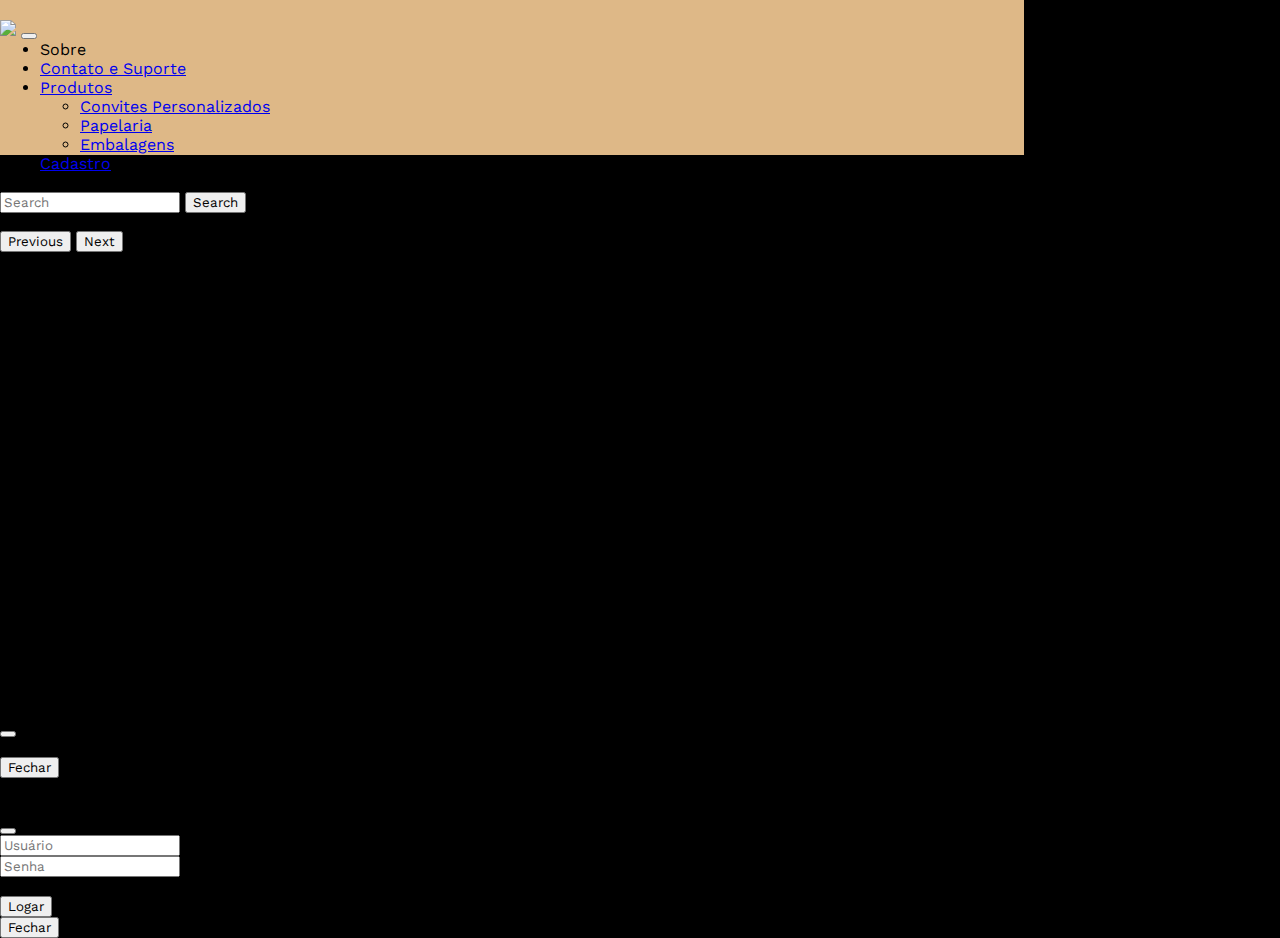
==== index.html @ caa06c95 "alteração da posição dos arquivos" ====
<!DOCTYPE html>
<html lang="en">
  <head>
    <meta charset="UTF-8" />
    <meta http-equiv="X-UA-Compatible" content="IE=edge" />
    <meta name="viewport" content="width=, initial-scale=1.0" />
    <link rel="stylesheet" type="text/css" href="css/style.css" />
    <link rel="shortcut icon" href="favicon.ico" type="image/x-icon" />
    <link
      href="https://cdn.jsdelivr.net/npm/bootstrap@5.3.1/dist/css/bootstrap.min.css"
      rel="stylesheet"
      integrity="sha384-4bw+/aepP/YC94hEpVNVgiZdgIC5+VKNBQNGCHeKRQN+PtmoHDEXuppvnDJzQIu9"
      crossorigin="anonymous"
    />
    <script
      src="https://cdn.jsdelivr.net/npm/bootstrap@5.3.1/dist/js/bootstrap.bundle.min.js"
      integrity="sha384-HwwvtgBNo3bZJJLYd8oVXjrBZt8cqVSpeBNS5n7C8IVInixGAoxmnlMuBnhbgrkm"
      crossorigin="anonymous"
    ></script>
    <link
      rel="stylesheet"
      href="https://cdn.jsdelivr.net/npm/bootstrap-icons@1.10.5/font/bootstrap-icons.css"
    />
    <title>Papiro Bootstrap</title>
  </head>
  <body style="background-color: black;">
    <header class="row">
      <nav class="navbar navbar-expand-lg" style="background-color: burlywood;">
        <div class="container-fluid">
          <a class="navbar-brand" href="index.html"
            ><img src="#" width="50px" class="ms-5"
          /></a>
          <button
            class="navbar-toggler"
            type="button"
            data-bs-toggle="collapse"
            data-bs-target="#navbarNav"
            aria-controls="navbarNav"
            aria-expanded="false"
            aria-label="Toggle navigation"
          >
            <span class="navbar-toggler-icon"></span>
          </button>
          <div class="collapse navbar-collapse" id="navbarNav">
            <ul class="navbar-nav">
              <li class="nav-item">
                <a
                  data-bs-toggle="modal"
                  data-bs-target="#SobreModal"
                  class="nav-link active"
                  aria-current="page"
                  >Sobre</a
                >
              </li>
              <li class="nav-item">
                <a href="#" class="nav-link">Contato e Suporte</a>
              </li>
              <li class="nav-item dropdown">
                <a
                  class="nav-link dropdown-toggle"
                  href="#"
                  role="button"
                  data-bs-toggle="dropdown"
                  aria-expanded="false"
                >
                  Produtos
                </a>
                <ul class="dropdown-menu" style="background-color: burlywood;">
                  <li>
                    <a class="dropdown-item" href="#"
                      >Convites Personalizados</a
                    >
                  </li>
                  <li><a class="dropdown-item" href="#">Papelaria</a></li>
                  <li><a class="dropdown-item" href="#">Embalagens</a></li>
                </ul>
              </li>
              <li class="nav-item">
                <a href="#" class="nav-link">Cadastro</a>
              </li>
              <li class="nav-item">
                <a
                  data-bs-toggle="modal"
                  data-bs-target="#LoginModal"
                  class="nav-link active"
                  ><i class="bi bi-person-circle"></i
                ></a>
              </li>
            </ul>
            <form class="d-flex" role="search">
              <input class="form-control me-2" type="search" placeholder="Search" aria-label="Search">
              <button class="btn btn-outline-success" type="submit">Search</button>
              </form>
          </div>
        </div>
      </nav>
    </header>
    <!-- slides -->
    <main class="container">
      <div class="row">
        <div class="col-12">
          <div id="carouselExampleInterval"
            class="carousel slide"
            data-bs-ride="carousel">

            <div class="carousel-inner">
              <div class="carousel-item active" data-bs-interval="2000">
                <img src="#" class="d-block w-100 altura" alt=""/>
              </div>
              <div class="carousel-item" data-bs-interval="2000">
                <img src="#" class="d-block w-100 altura" alt=""/>
              </div>
              <div class="carousel-item" data-bs-interval="2000">
                <img src="#" class="d-block w-100 altura" alt=""/>
              </div>
              <div class="carousel-item" data-bs-interval="2000">
                <img src="#" class="d-block w-100 altura" alt=""/>
              </div>
            </div>
            <button
              class="carousel-control-prev"
              type="button"
              data-bs-target="#carouselExampleInterval"
              data-bs-slide="prev"
            >
              <span
                class="carousel-control-prev-icon"
                aria-hidden="true"
              ></span>
              <span class="visually-hidden">Previous</span>
            </button>
            <button
              class="carousel-control-next"
              type="button"
              data-bs-target="#carouselExampleInterval"
              data-bs-slide="next"
            >
              <span
                class="carousel-control-next-icon"
                aria-hidden="true"
              ></span>
              <span class="visually-hidden">Next</span>
            </button>
          </div>
        </div>
      </div>  
      <div class="container mt-3">
        <div class="row">
          <div class="col-12 col-md-4" style="text-align: center">
            <h1>Convites persolalizados</h1>
          </div>
          <div class="col-12 col-md-4" style="text-align: center">
            <h1>Papelaria</h1>
          </div>
          <div class="col-12 col-md-4" style="text-align: center">
            <h1>Embalagens</h1>
          </div>
        </div>
      </div>
    </main>
    <footer class="container mt-3 row">
      <div class="col-12">
      <div class="container-fluid" style="text-align: center">
        
        <iframe
          src="https://www.google.com/maps/embed?pb=!1m18!1m12!1m3!1d3679.26345552678!2d-43.45324822451944!3d-22.755602132485702!2m3!1f0!2f0!3f0!3m2!1i1024!2i768!4f13.1!3m3!1m2!1s0x9967a99225f96f%3A0xec20bfc8ff090b46!2sSenac%20Nova%20Igua%C3%A7u!5e0!3m2!1spt-BR!2sbr!4v1692387623648!5m2!1spt-BR!2sbr"
          width="100%"
          height="250"
          style="border: 0"
          allowfullscreen=""
          loading="lazy"
          referrerpolicy="no-referrer-when-downgrade"
          class="ms-lg-5 ms-2"
        ></iframe>
       </div>
      </div>
    </footer>
    <!-- Sobre Modal -->
    <div
      class="modal fade"
      id="SobreModal"
      tabindex="-1"
      aria-labelledby="exampleModalLabel"
      aria-hidden="true"
    >
      <div class="modal-dialog">
        <div class="modal-content">
          <div class="modal-header">
            <h1 class="modal-title fs-5" id="exampleModalLabel">Sobre</h1>
            <button
              type="button"
              class="btn-close"
              data-bs-dismiss="modal"
              aria-label="Close"
            ></button>
          </div>
          <div class="modal-body">
            Lorem ipsum dolor sit amet consectetur adipisicing elit. Sequi,
            adipisci.
          </div>
          <div class="modal-footer">
            <button
              type="button"
              class="btn btn-secondary"
              data-bs-dismiss="modal"
            >
              Fechar
            </button>
          </div>
        </div>
      </div>
    </div>
    <!-- Login Modal -->
    <div
      class="modal fade"
      id="LoginModal"
      tabindex="-1"
      aria-labelledby="exampleModalLabel"
      aria-hidden="true"
    >
      <div class="modal-dialog">
        <div class="modal-content">
          <div class="modal-header">
            <h1 class="modal-title fs-5" id="exampleModalLabel">Login</h1>
            <button
              type="button"
              class="btn-close"
              data-bs-dismiss="modal"
              aria-label="Close"
            ></button>
          </div>
          <div class="modal-body">
            <form class="form-control">
              <input
                type="text"
                name="usuario"
                placeholder="Usuário"
                class="form-control"
              />
              <br />
              <input
                type="password"
                name="senha"
                placeholder="Senha"
                class="form-control"
              />
              <br />
              <br />
              <button class="btn btn-outline-dark form-control">Logar</button>
            </form>
          </div>
          <div class="modal-footer">
            <button
              type="button"
              class="btn btn-secondary"
              data-bs-dismiss="modal"
            >
              Fechar
            </button>
          </div>
        </div>
      </div>
    </div>
  </body>
</html>
---- css/style.css ----
/*APLICAÇÃO DA FONT DO GOOGLE*/

@import url('https://fonts.googleapis.com/css2?family=Poppins:ital,wght@0,100;0,200;1,100&family=Work+Sans:ital,wght@0,100;0,400;1,100&display=swap');

*{
	margin: 0;
	padding: 0 auto;
	box-sizing: 0;
	/*propriedade para aplicar a familia de fontes do Google*/
	font-family: 'Poppins', sans-serif;
	font-family: 'Work Sans', sans-serif;
}

#principal{
	width:100%;
	height: 250vh;
	/*background-color: red;*/

}

#cabecalho{
	width:100%;
	height: 25vh;
	/*background-color: brown;*/
}

#logo{
	width:20%;
	height: 15vh;
	/*background-color: orange;*/
	float: left;
	padding-left: 20px;

}

#logo img{
	width: 90%;	
	height: 15vh;
	border-top-left-radius: 10%;
	border-bottom-right-radius: 10%;

}

nav{
	width: 100%;	
	height: 15vh;
	/*background-color: olivedrab;*/
	padding-top: 20px;
	

}

.navbar{
	width: 80%;
}

/*.navbar-nav li:hover{
	background-color: lightpink;
	}*/


#conteudo{
	width:100%;
	height: 205vh;
	/*background-color: blueviolet;*/
}

#conteudo_esq{
	width:70%;
	height: 150vh;
	/*background-color: lavender;*/
	float: left;

}

#conteudo_esq img{
	width: 80%;
	height: 65vh;
	margin-top: 10px;

}

#conteudo_dir{
	width:25%;
	height: 70vh;
	/*background-color: goldenrod;*/
	float: right;
}

#rodape{
	width:100%;
	height: 45vh;
	/*background-color: yellow;*/
}

footer{
	width:100%;
	height:35vh;
}


#mapa{
	width:50%;
	height: 35vh;
	/*background-color: sienna;*/
	float: left;

}

#mapa iframe{
	margin: 10px 10px;
	border-color: yellow;
	border-style: outset;
}


#redesocial{
	width:50%;
	height: 35vh;
	/*background-color: slategrey;*/
	float: right;
}

#redesocial img{
	width: 70px;
	height: 10vh;
	border-radius: 50%;
	margin-left: 10%;
	margin-top: 10%;
}

#redesocial ul{
	display: inline;

}

#redesocial ul li{
  display: inline;
	width: 80px;
	margin-left: 30px;
	
}

#copy{
	width:100%;
	height: 10vh;
	background-color: black;
	
}

.altura {
	height: 600px;
}

/* FORMATAÇÃO RESPONSIVA */
/*
@media (max-width:1400px){
	#logo{
		background-color: red;
	}
}

@media (max-width:1200px){
	#logo{
		background-color: cyan;
	}
	
}

@media (max-width:992px){
	#logo{
		background-color: pink;
	}
}

@media (max-width:768px){
	#logo{
		background-color: brown;
	}
}

@media (max-width:576px){
	
}
*/
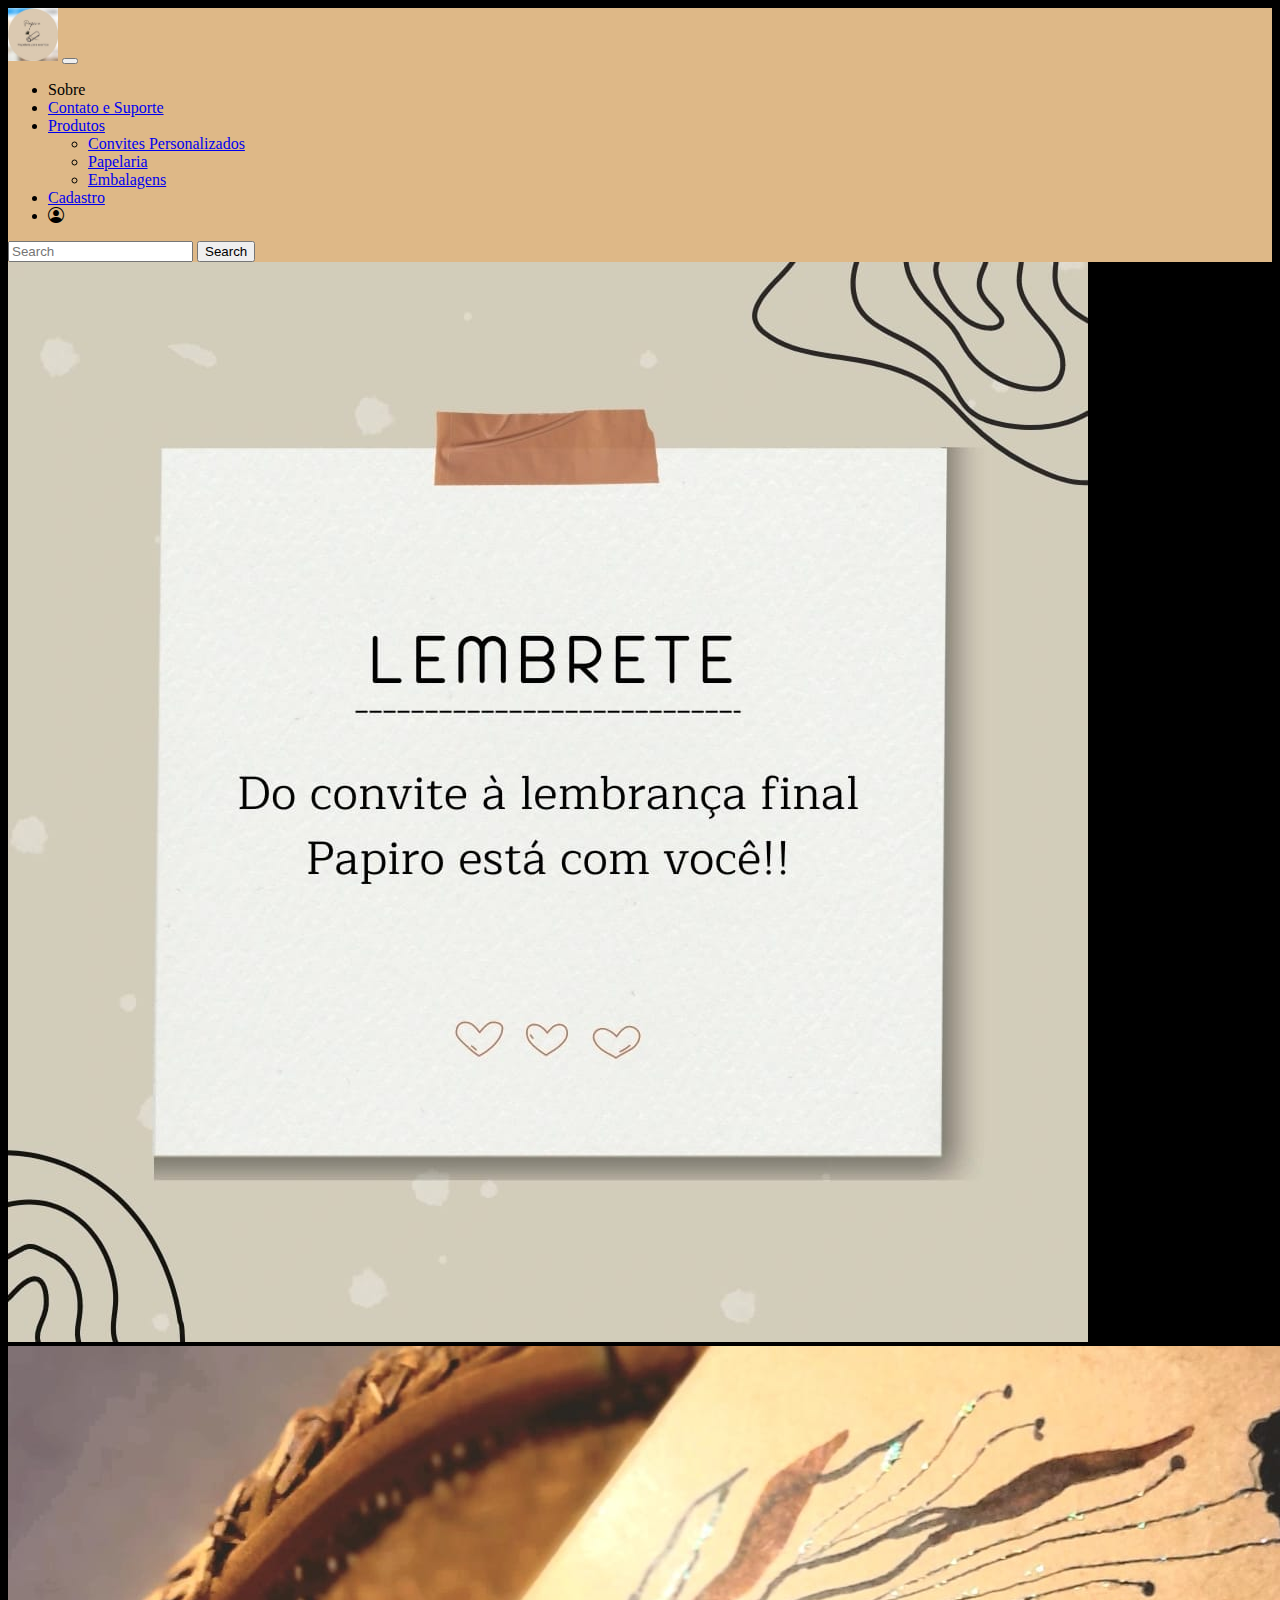
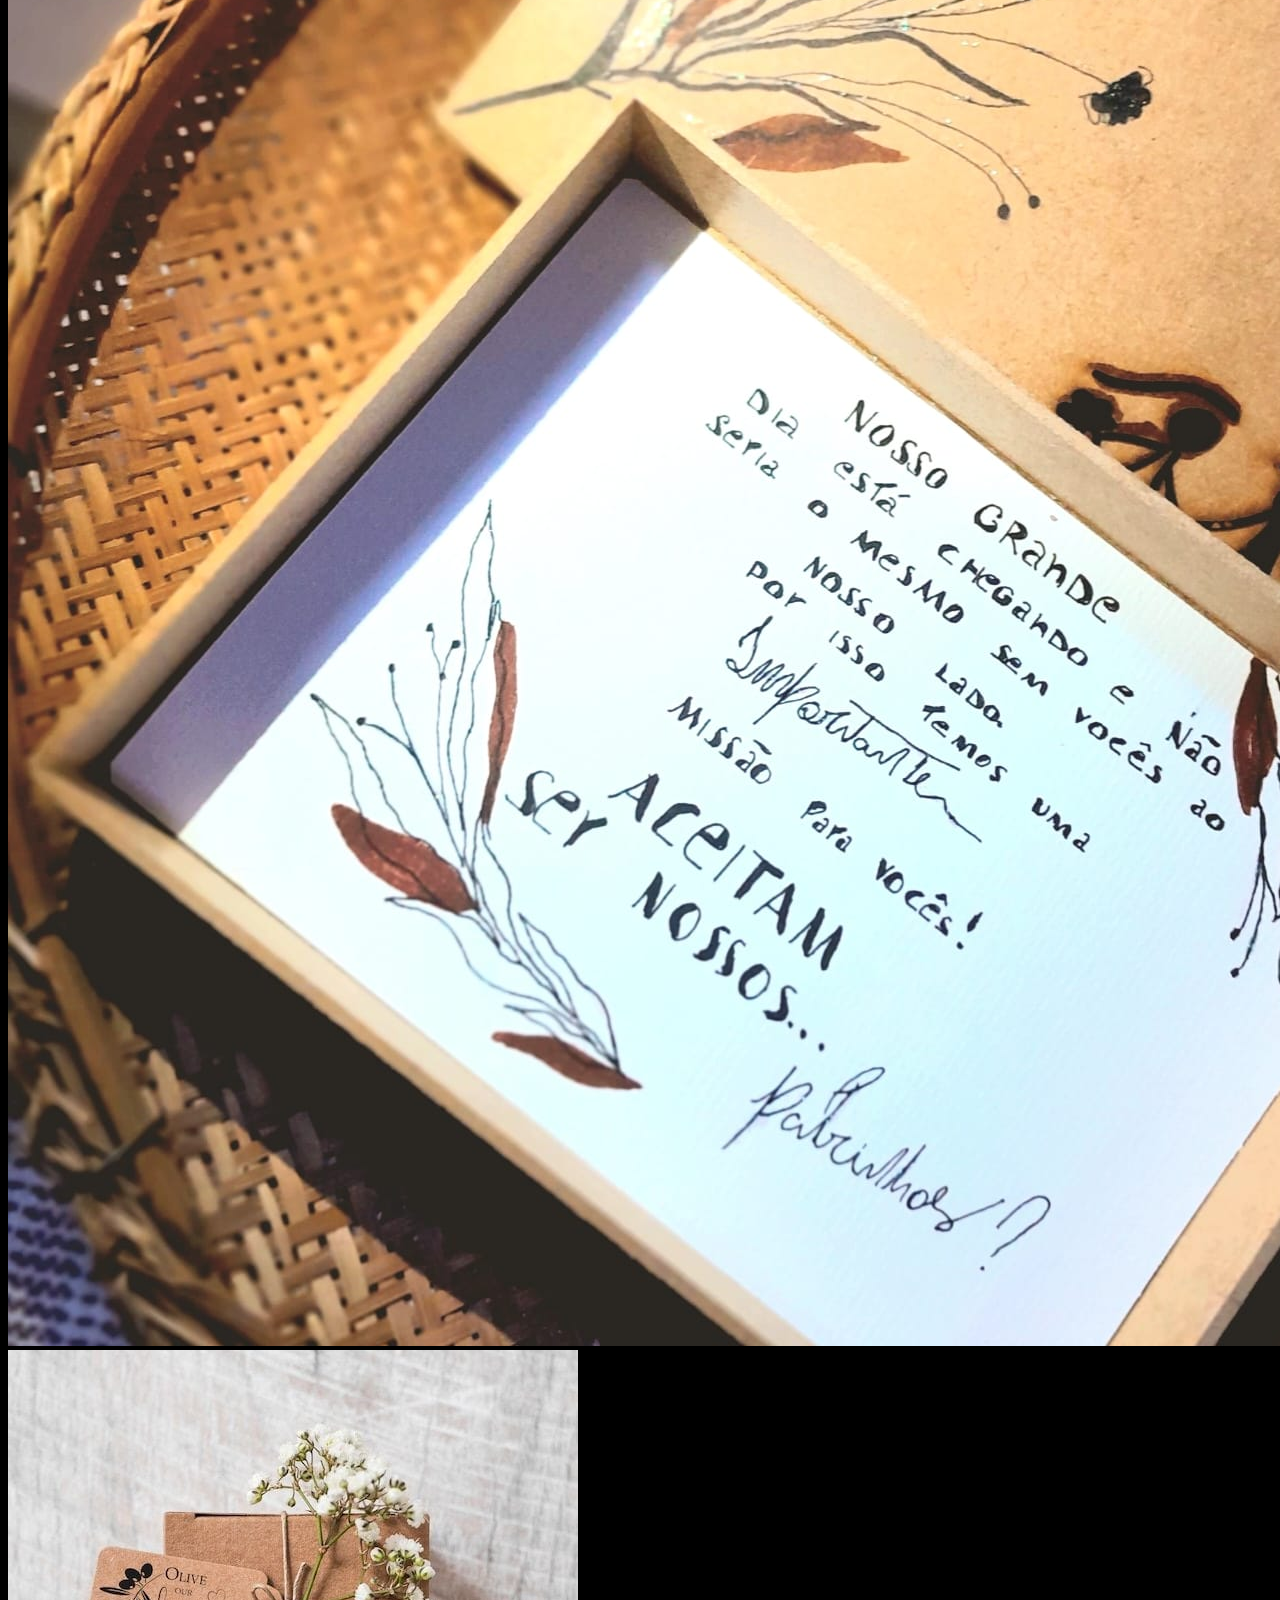
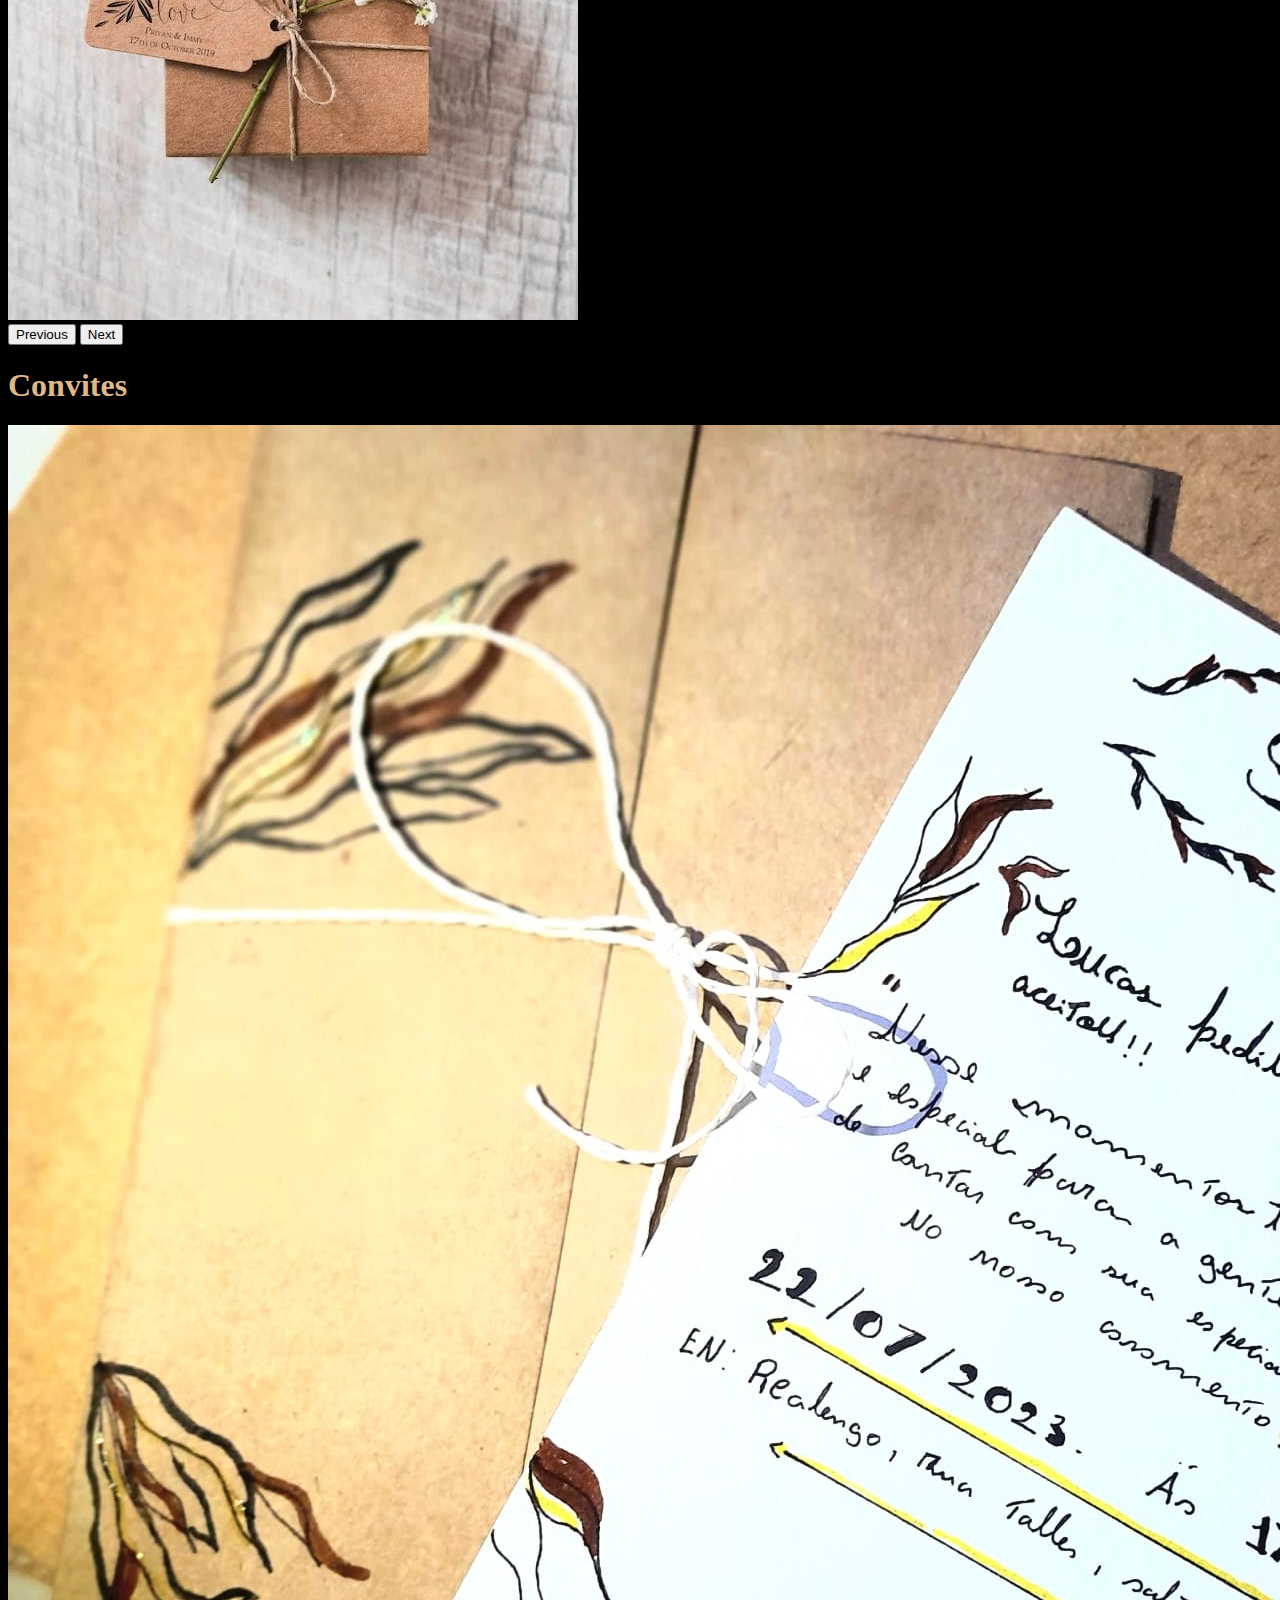
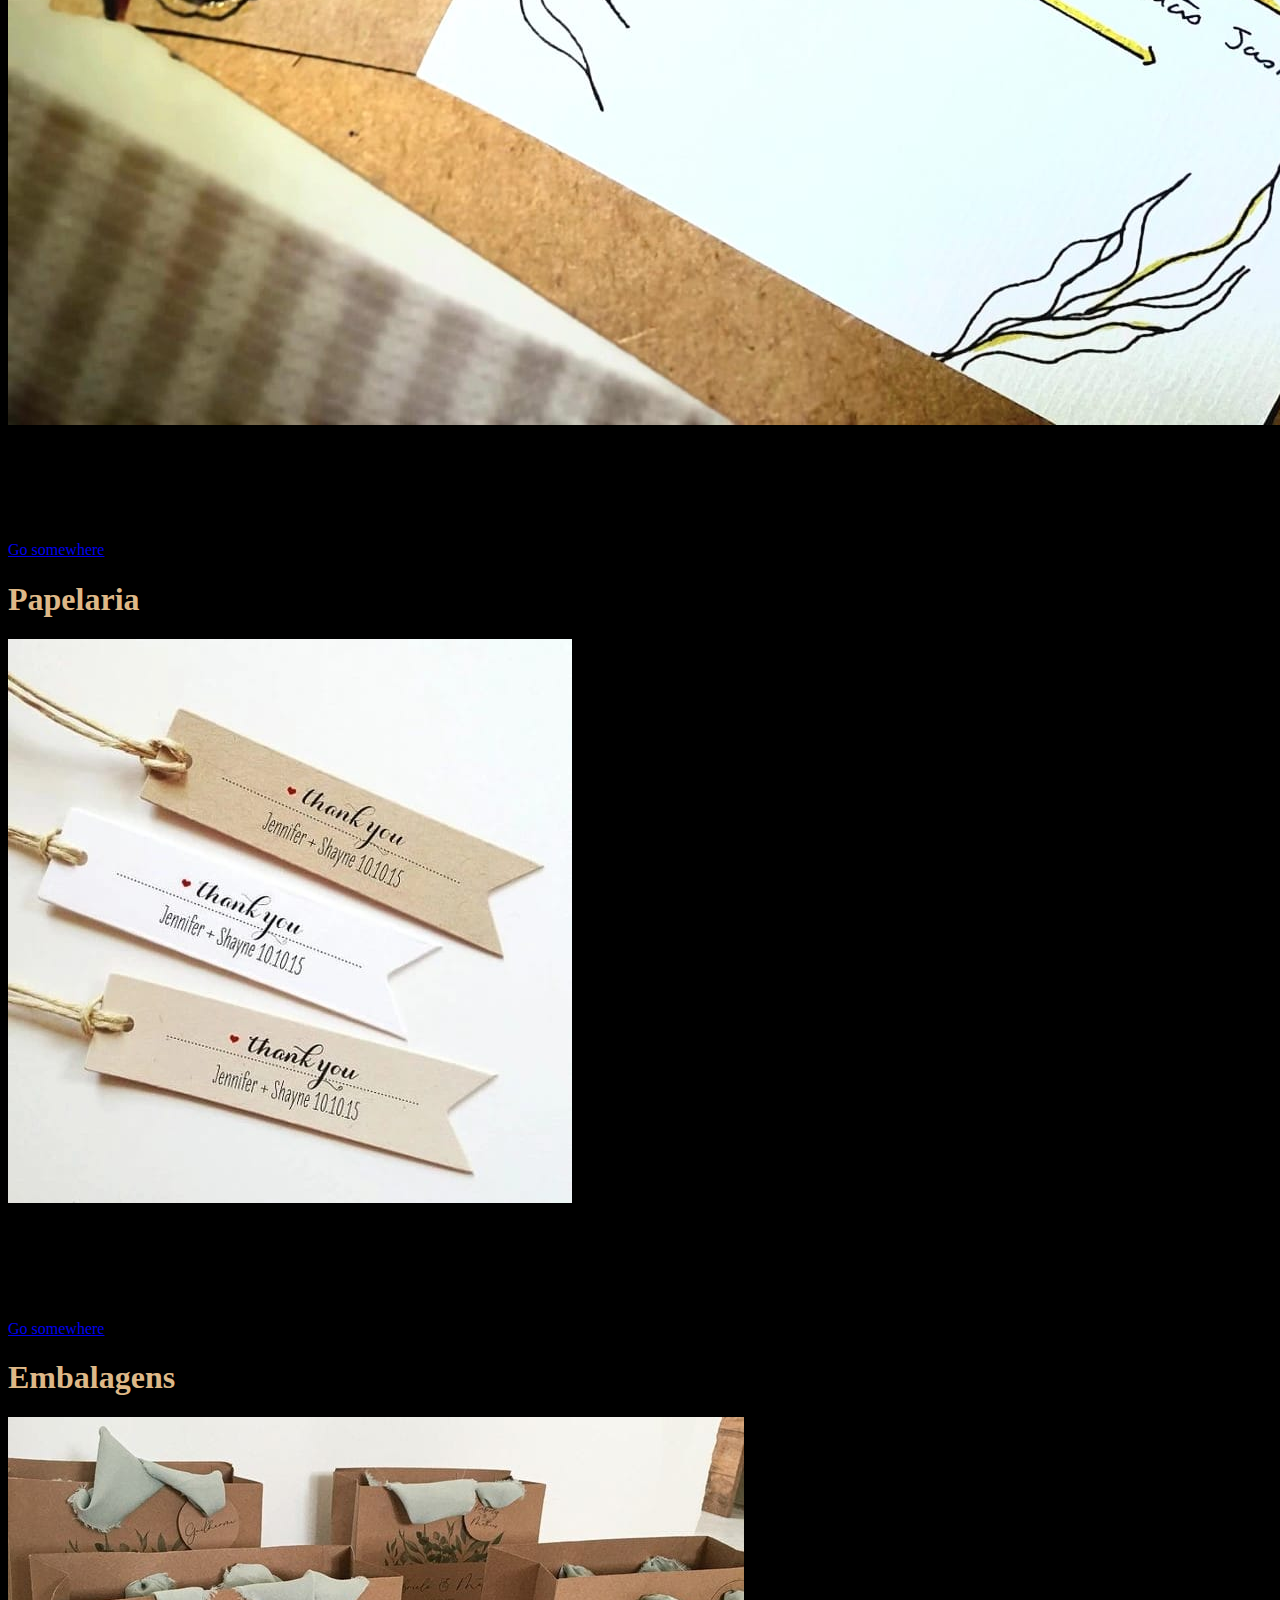
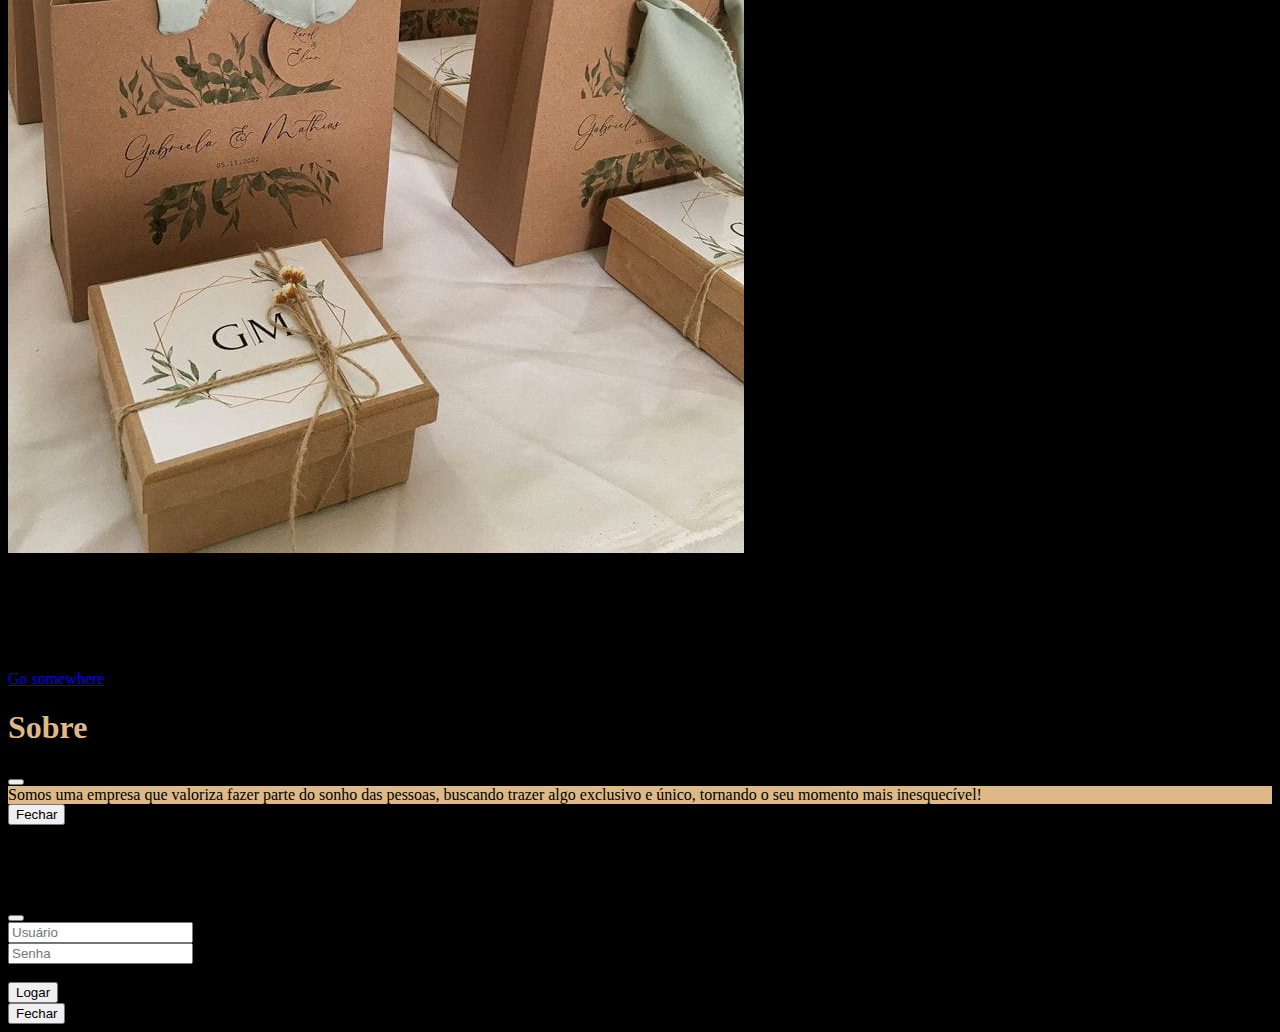
==== commit 5a763d50: "index real do projeto" ====
--- a/index.html
+++ b/index.html
@@ -1,75 +1,38 @@
 <!DOCTYPE html>
-<html lang="en">
+<html lang="pt-br">
   <head>
-    <meta charset="UTF-8" />
-    <meta http-equiv="X-UA-Compatible" content="IE=edge" />
-    <meta name="viewport" content="width=, initial-scale=1.0" />
-    <link rel="stylesheet" type="text/css" href="css/style.css" />
-    <link rel="shortcut icon" href="favicon.ico" type="image/x-icon" />
-    <link
-      href="https://cdn.jsdelivr.net/npm/bootstrap@5.3.1/dist/css/bootstrap.min.css"
-      rel="stylesheet"
-      integrity="sha384-4bw+/aepP/YC94hEpVNVgiZdgIC5+VKNBQNGCHeKRQN+PtmoHDEXuppvnDJzQIu9"
-      crossorigin="anonymous"
-    />
-    <script
-      src="https://cdn.jsdelivr.net/npm/bootstrap@5.3.1/dist/js/bootstrap.bundle.min.js"
-      integrity="sha384-HwwvtgBNo3bZJJLYd8oVXjrBZt8cqVSpeBNS5n7C8IVInixGAoxmnlMuBnhbgrkm"
-      crossorigin="anonymous"
-    ></script>
-    <link
-      rel="stylesheet"
-      href="https://cdn.jsdelivr.net/npm/bootstrap-icons@1.10.5/font/bootstrap-icons.css"
-    />
-    <title>Papiro Bootstrap</title>
+    <meta charset="UTF-8">
+    <meta http-equiv="X-UA-Compatible" content="IE=edge">
+    <meta name="viewport" content="width=, initial-scale=1.0">
+    <link rel="stylesheet" type="text/css" href="css/style.css">
+    <link rel="shortcut icon" href="favicon.ico" type="image/x-icon">
+    <link href="https://cdn.jsdelivr.net/npm/bootstrap@5.3.1/dist/css/bootstrap.min.css" rel="stylesheet" integrity="sha384-4bw+/aepP/YC94hEpVNVgiZdgIC5+VKNBQNGCHeKRQN+PtmoHDEXuppvnDJzQIu9" crossorigin="anonymous">
+    <script src="https://cdn.jsdelivr.net/npm/bootstrap@5.3.1/dist/js/bootstrap.bundle.min.js" integrity="sha384-HwwvtgBNo3bZJJLYd8oVXjrBZt8cqVSpeBNS5n7C8IVInixGAoxmnlMuBnhbgrkm" crossorigin="anonymous">
+    </script>
+    <link rel="stylesheet" href="https://cdn.jsdelivr.net/npm/bootstrap-icons@1.10.5/font/bootstrap-icons.css">
+    <title>Papiro</title>
   </head>
   <body style="background-color: black;">
     <header class="row">
       <nav class="navbar navbar-expand-lg" style="background-color: burlywood;">
         <div class="container-fluid">
-          <a class="navbar-brand" href="index.html"
-            ><img src="#" width="50px" class="ms-5"
-          /></a>
-          <button
-            class="navbar-toggler"
-            type="button"
-            data-bs-toggle="collapse"
-            data-bs-target="#navbarNav"
-            aria-controls="navbarNav"
-            aria-expanded="false"
-            aria-label="Toggle navigation"
-          >
+          <a class="navbar-brand" href="index.html"><img src="img/icone.jpg" width="50px" class="ms-5"></a>
+          <button class="navbar-toggler" type="button" data-bs-toggle="collapse" data-bs-target="#navbarSupportedContent" aria-controls="navbarSupportedContent" aria-expanded="false" aria-label="Toggle navigation">
             <span class="navbar-toggler-icon"></span>
           </button>
-          <div class="collapse navbar-collapse" id="navbarNav">
-            <ul class="navbar-nav">
+          <div class="collapse navbar-collapse" id="navbarSupportedContent">
+            <ul class="navbar-nav me-auto mb-2 mb-lg-0">
               <li class="nav-item">
-                <a
-                  data-bs-toggle="modal"
-                  data-bs-target="#SobreModal"
-                  class="nav-link active"
-                  aria-current="page"
-                  >Sobre</a
-                >
+                <a data-bs-toggle="modal" data-bs-target="#SobreModal" class="nav-link active" aria-current="page">Sobre</a>
               </li>
               <li class="nav-item">
                 <a href="#" class="nav-link">Contato e Suporte</a>
               </li>
               <li class="nav-item dropdown">
-                <a
-                  class="nav-link dropdown-toggle"
-                  href="#"
-                  role="button"
-                  data-bs-toggle="dropdown"
-                  aria-expanded="false"
-                >
-                  Produtos
-                </a>
+                <a class="nav-link dropdown-toggle" href="#" role="button" data-bs-toggle="dropdown" aria-expanded="false">Produtos</a>
                 <ul class="dropdown-menu" style="background-color: burlywood;">
                   <li>
-                    <a class="dropdown-item" href="#"
-                      >Convites Personalizados</a
-                    >
+                    <a class="dropdown-item" href="#">Convites Personalizados</a>
                   </li>
                   <li><a class="dropdown-item" href="#">Papelaria</a></li>
                   <li><a class="dropdown-item" href="#">Embalagens</a></li>
@@ -79,187 +42,127 @@
                 <a href="#" class="nav-link">Cadastro</a>
               </li>
               <li class="nav-item">
-                <a
-                  data-bs-toggle="modal"
-                  data-bs-target="#LoginModal"
-                  class="nav-link active"
-                  ><i class="bi bi-person-circle"></i
-                ></a>
+                <a data-bs-toggle="modal" data-bs-target="#LoginModal" class="nav-link active"><i class="bi bi-person-circle"></i></a>
               </li>
             </ul>
             <form class="d-flex" role="search">
               <input class="form-control me-2" type="search" placeholder="Search" aria-label="Search">
-              <button class="btn btn-outline-success" type="submit">Search</button>
-              </form>
+              <button class="btn" type="submit">Search</button>
+            </form>
           </div>
         </div>
       </nav>
     </header>
-    <!-- slides -->
-    <main class="container">
+    <main class="container mt-3">
       <div class="row">
-        <div class="col-12">
-          <div id="carouselExampleInterval"
-            class="carousel slide"
-            data-bs-ride="carousel">
-
+        <div class="col-3">
+        </div>
+        <div class="col-6">
+          <div id="carouselExampleInterval" class="carousel slide" data-bs-ride="carousel">
             <div class="carousel-inner">
               <div class="carousel-item active" data-bs-interval="2000">
-                <img src="#" class="d-block w-100 altura" alt=""/>
+                <img src="img/slide1.jpeg" class="d-block w-100 altura" alt="">
               </div>
               <div class="carousel-item" data-bs-interval="2000">
-                <img src="#" class="d-block w-100 altura" alt=""/>
+                <img src="img/slides2.jpeg" class="d-block w-100 altura" alt="">
               </div>
               <div class="carousel-item" data-bs-interval="2000">
-                <img src="#" class="d-block w-100 altura" alt=""/>
-              </div>
-              <div class="carousel-item" data-bs-interval="2000">
-                <img src="#" class="d-block w-100 altura" alt=""/>
+                <img src="img/slide3.jpeg" class="d-block w-100 altura" alt="">
               </div>
             </div>
-            <button
-              class="carousel-control-prev"
-              type="button"
-              data-bs-target="#carouselExampleInterval"
-              data-bs-slide="prev"
-            >
-              <span
-                class="carousel-control-prev-icon"
-                aria-hidden="true"
-              ></span>
+            <button class="carousel-control-prev" type="button" data-bs-target="#carouselExampleInterval" data-bs-slide="prev">
+              <span class="carousel-control-prev-icon" aria-hidden="true"></span>
               <span class="visually-hidden">Previous</span>
             </button>
             <button
               class="carousel-control-next"
               type="button"
               data-bs-target="#carouselExampleInterval"
-              data-bs-slide="next"
-            >
-              <span
-                class="carousel-control-next-icon"
-                aria-hidden="true"
-              ></span>
+              data-bs-slide="next">
+              <span class="carousel-control-next-icon" aria-hidden="true"></span>
               <span class="visually-hidden">Next</span>
             </button>
           </div>
         </div>
+        <div class="col-3"></div>
       </div>  
       <div class="container mt-3">
         <div class="row">
-          <div class="col-12 col-md-4" style="text-align: center">
-            <h1>Convites persolalizados</h1>
+          <div class="col-12 col-md-4">
+            <h1 style="color: burlywood;">Convites</h1>
+            <div class="card" style="width: 20rem;">
+                <img src="img/convitesPersonalizados.jpeg" alt="">
+              <div class="card-body">
+                  <h5 class="card-title">Card title</h5>
+                  <p class="card-text">Some quick example text to build on the card title and make up the bulk of the card's content.</p>
+                  <a href="#" class="btn btn-primary">Go somewhere</a>
+              </div>
+             </div>
           </div>
-          <div class="col-12 col-md-4" style="text-align: center">
-            <h1>Papelaria</h1>
+          <div class="col-12 col-md-4">
+            <h1 style="color: burlywood;">Papelaria</h1>
+            <div class="card" style="width: 20rem;">
+              <img src="img/papelaria.jpeg" alt="">
+              <div class="card-body">
+                  <h5 class="card-title">Card title</h5>
+                  <p class="card-text">Some quick example text to build on the card title and make up the bulk of the card's content.</p>
+                  <a href="#" class="btn btn-primary">Go somewhere</a>
+              </div>
+              </div>
           </div>
-          <div class="col-12 col-md-4" style="text-align: center">
-            <h1>Embalagens</h1>
+          <div class="col-12 col-md-4">
+            <h1 style="color: burlywood;">Embalagens</h1>
+            <div class="card" style="width: 20rem;">
+              <img src="img/embalagens.jpeg" alt="">
+              <div class="card-body">
+                  <h5 class="card-title">Card title</h5>
+                  <p class="card-text">Some quick example text to build on the card title and make up the bulk of the card's content.</p>
+                  <a href="#" class="btn btn-primary">Go somewhere</a>
+              </div>
+              </div>
           </div>
         </div>
       </div>
     </main>
-    <footer class="container mt-3 row">
-      <div class="col-12">
-      <div class="container-fluid" style="text-align: center">
-        
-        <iframe
-          src="https://www.google.com/maps/embed?pb=!1m18!1m12!1m3!1d3679.26345552678!2d-43.45324822451944!3d-22.755602132485702!2m3!1f0!2f0!3f0!3m2!1i1024!2i768!4f13.1!3m3!1m2!1s0x9967a99225f96f%3A0xec20bfc8ff090b46!2sSenac%20Nova%20Igua%C3%A7u!5e0!3m2!1spt-BR!2sbr!4v1692387623648!5m2!1spt-BR!2sbr"
-          width="100%"
-          height="250"
-          style="border: 0"
-          allowfullscreen=""
-          loading="lazy"
-          referrerpolicy="no-referrer-when-downgrade"
-          class="ms-lg-5 ms-2"
-        ></iframe>
-       </div>
-      </div>
-    </footer>
-    <!-- Sobre Modal -->
-    <div
-      class="modal fade"
-      id="SobreModal"
-      tabindex="-1"
-      aria-labelledby="exampleModalLabel"
-      aria-hidden="true"
-    >
+    <div class="modal fade" id="SobreModal" tabindex="-1" aria-labelledby="exampleModalLabel" aria-hidden="true">
       <div class="modal-dialog">
         <div class="modal-content">
-          <div class="modal-header">
-            <h1 class="modal-title fs-5" id="exampleModalLabel">Sobre</h1>
-            <button
-              type="button"
-              class="btn-close"
-              data-bs-dismiss="modal"
-              aria-label="Close"
-            ></button>
+          <div class="modal-header" style="background-color: black;">
+            <h1 class="modal-title fs-5" id="exampleModalLabel" style="color: burlywood;">Sobre</h1>
+            <button type="button" class="btn-close" data-bs-dismiss="modal" aria-label="Close"></button>
           </div>
-          <div class="modal-body">
-            Lorem ipsum dolor sit amet consectetur adipisicing elit. Sequi,
-            adipisci.
+          <div class="modal-body" style="background-color: burlywood;">
+            Somos uma empresa que valoriza fazer parte do sonho das pessoas, buscando trazer algo exclusivo e único, tornando o seu momento mais inesquecível!
           </div>
-          <div class="modal-footer">
-            <button
-              type="button"
-              class="btn btn-secondary"
-              data-bs-dismiss="modal"
-            >
-              Fechar
-            </button>
+          <div class="modal-footer" style="background-color: black;">
+            <button type="button" class="btn btn-secondary" data-bs-dismiss="modal">Fechar</button>
           </div>
         </div>
       </div>
     </div>
     <!-- Login Modal -->
-    <div
-      class="modal fade"
-      id="LoginModal"
-      tabindex="-1"
-      aria-labelledby="exampleModalLabel"
-      aria-hidden="true"
-    >
+    <div class="modal fade" id="LoginModal" tabindex="-1" aria-labelledby="exampleModalLabel" aria-hidden="true">
       <div class="modal-dialog">
         <div class="modal-content">
           <div class="modal-header">
             <h1 class="modal-title fs-5" id="exampleModalLabel">Login</h1>
-            <button
-              type="button"
-              class="btn-close"
-              data-bs-dismiss="modal"
-              aria-label="Close"
-            ></button>
+            <button type="button" class="btn-close" data-bs-dismiss="modal" aria-label="Close"></button>
           </div>
           <div class="modal-body">
             <form class="form-control">
-              <input
-                type="text"
-                name="usuario"
-                placeholder="Usuário"
-                class="form-control"
-              />
-              <br />
-              <input
-                type="password"
-                name="senha"
-                placeholder="Senha"
-                class="form-control"
-              />
-              <br />
-              <br />
+              <input type="text" name="usuario" placeholder="Usuário" class="form-control">
+              <br>
+              <input type="password" name="senha" placeholder="Senha" class="form-control">
+              <br>
+              <br>
               <button class="btn btn-outline-dark form-control">Logar</button>
             </form>
           </div>
           <div class="modal-footer">
-            <button
-              type="button"
-              class="btn btn-secondary"
-              data-bs-dismiss="modal"
-            >
-              Fechar
-            </button>
+            <button type="button" class="btn btn-secondary" data-bs-dismiss="modal">Fechar</button>
           </div>
         </div>
       </div>
     </div>
   </body>
-</html>
+</html>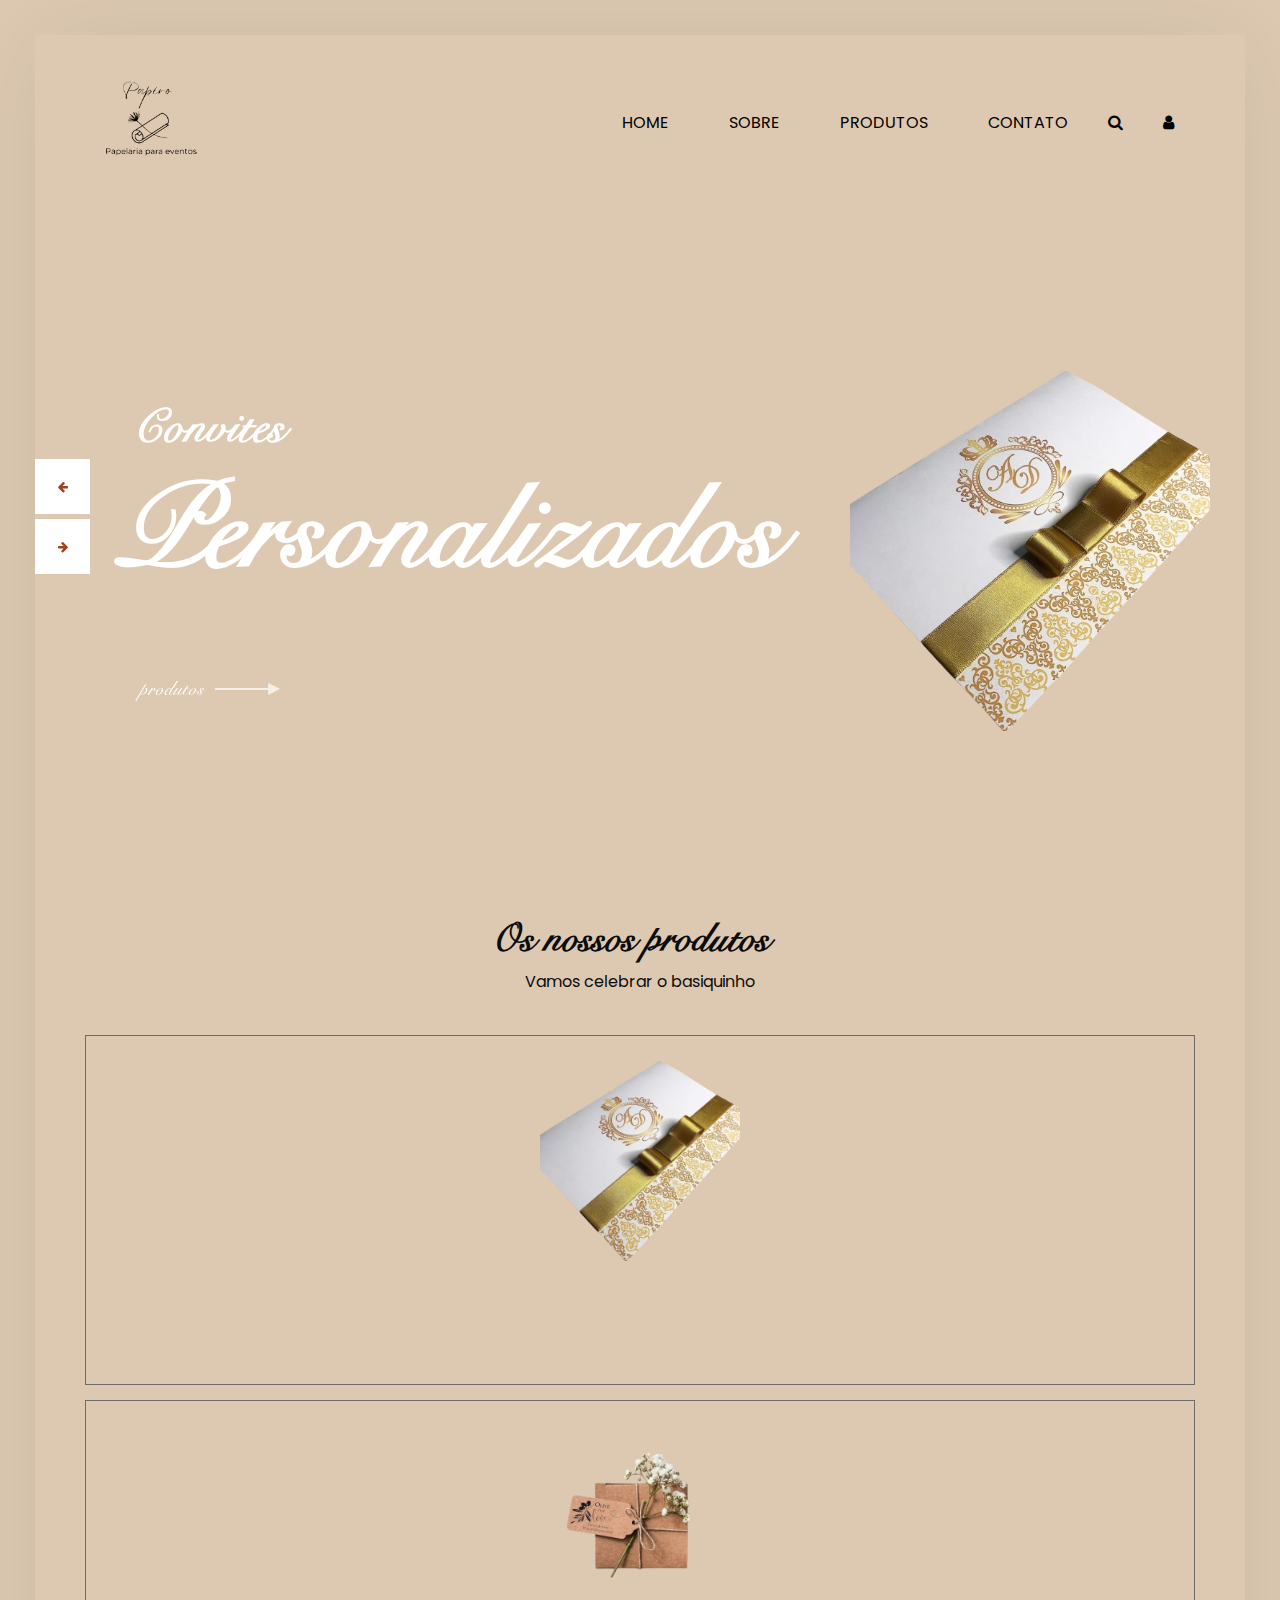
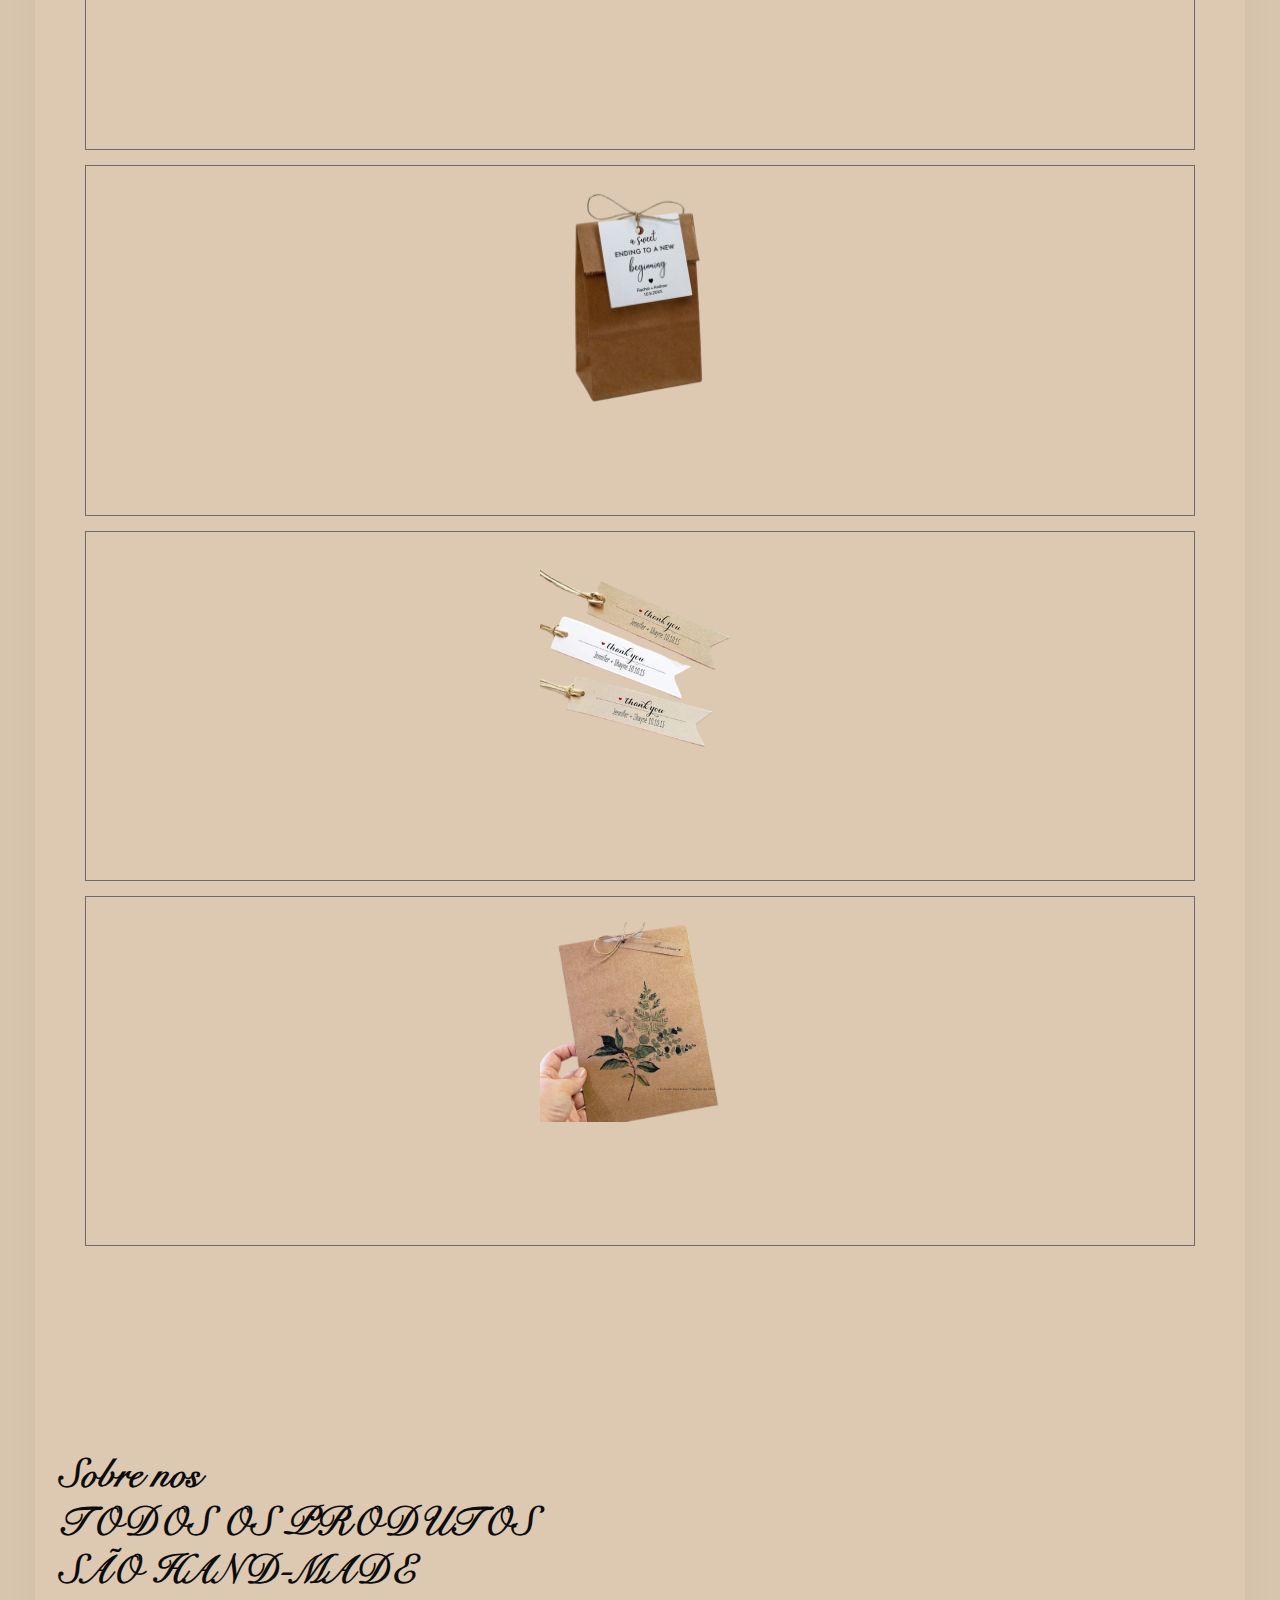
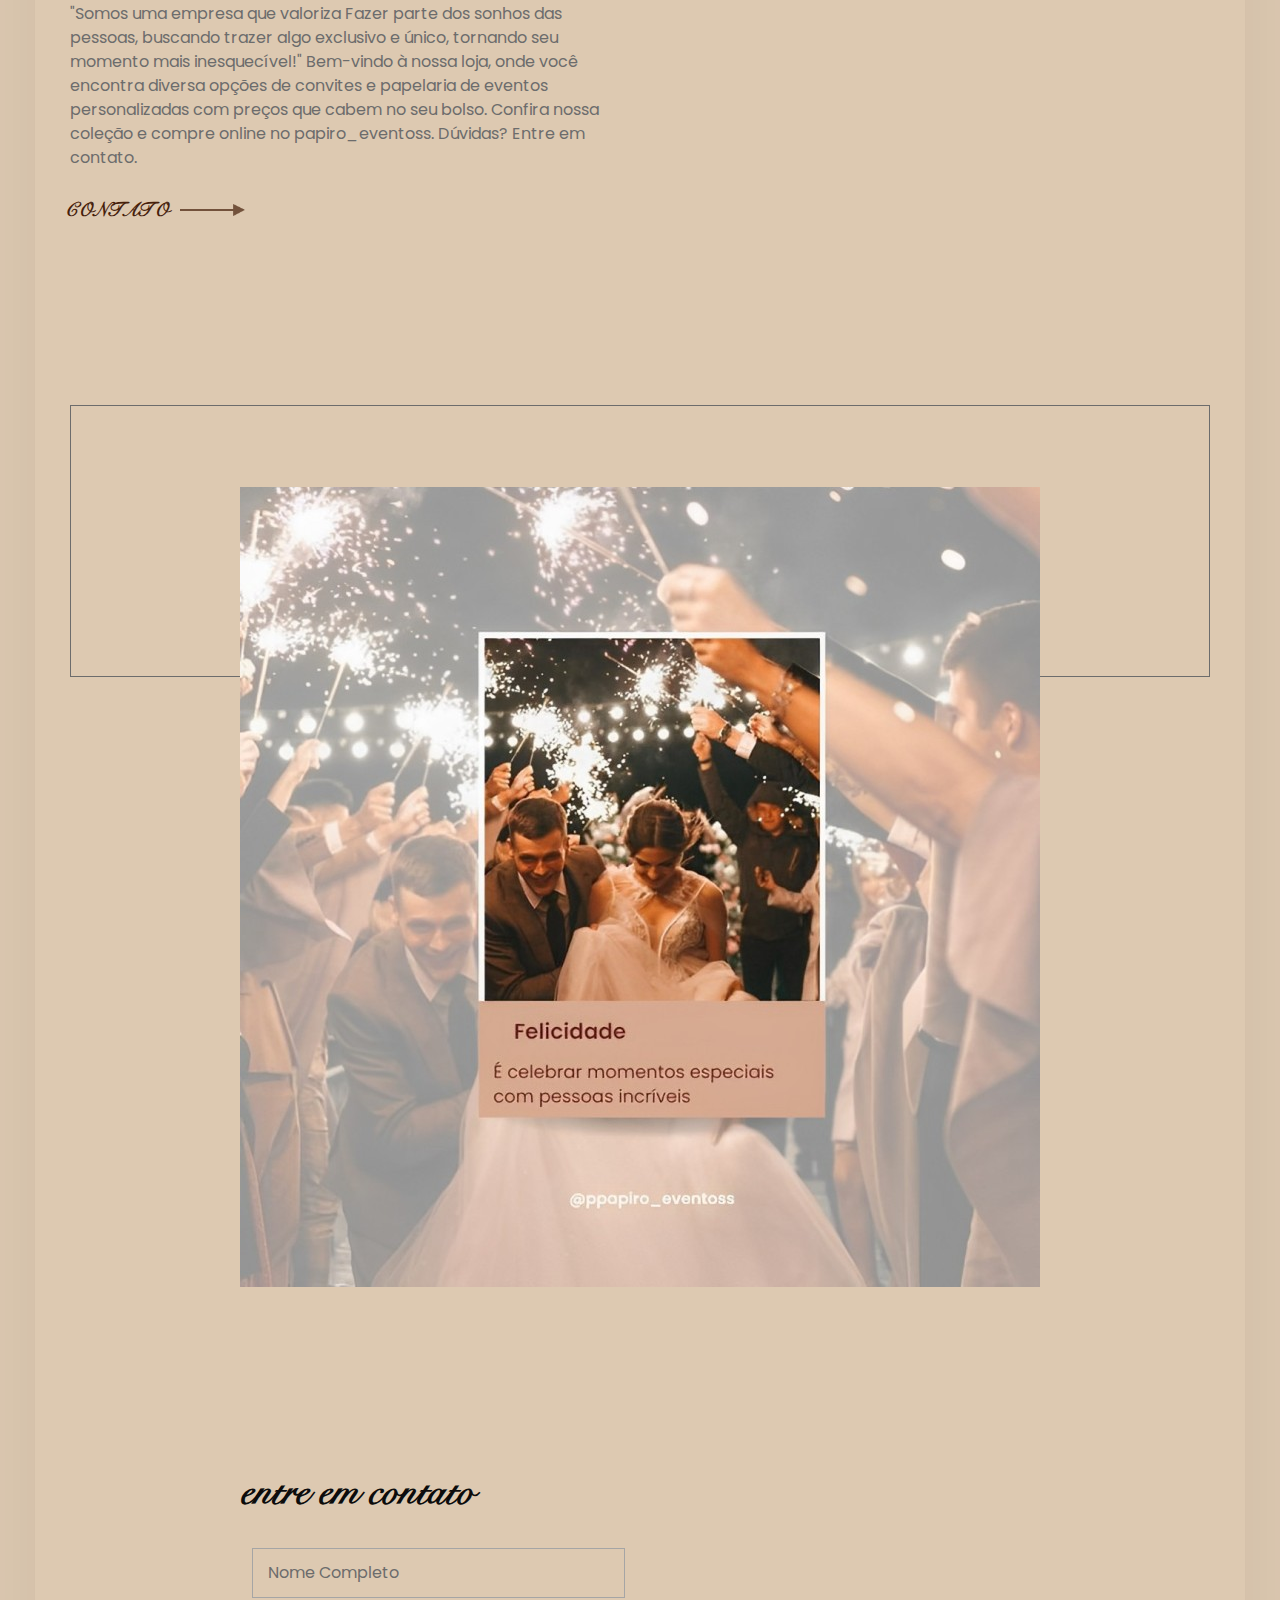
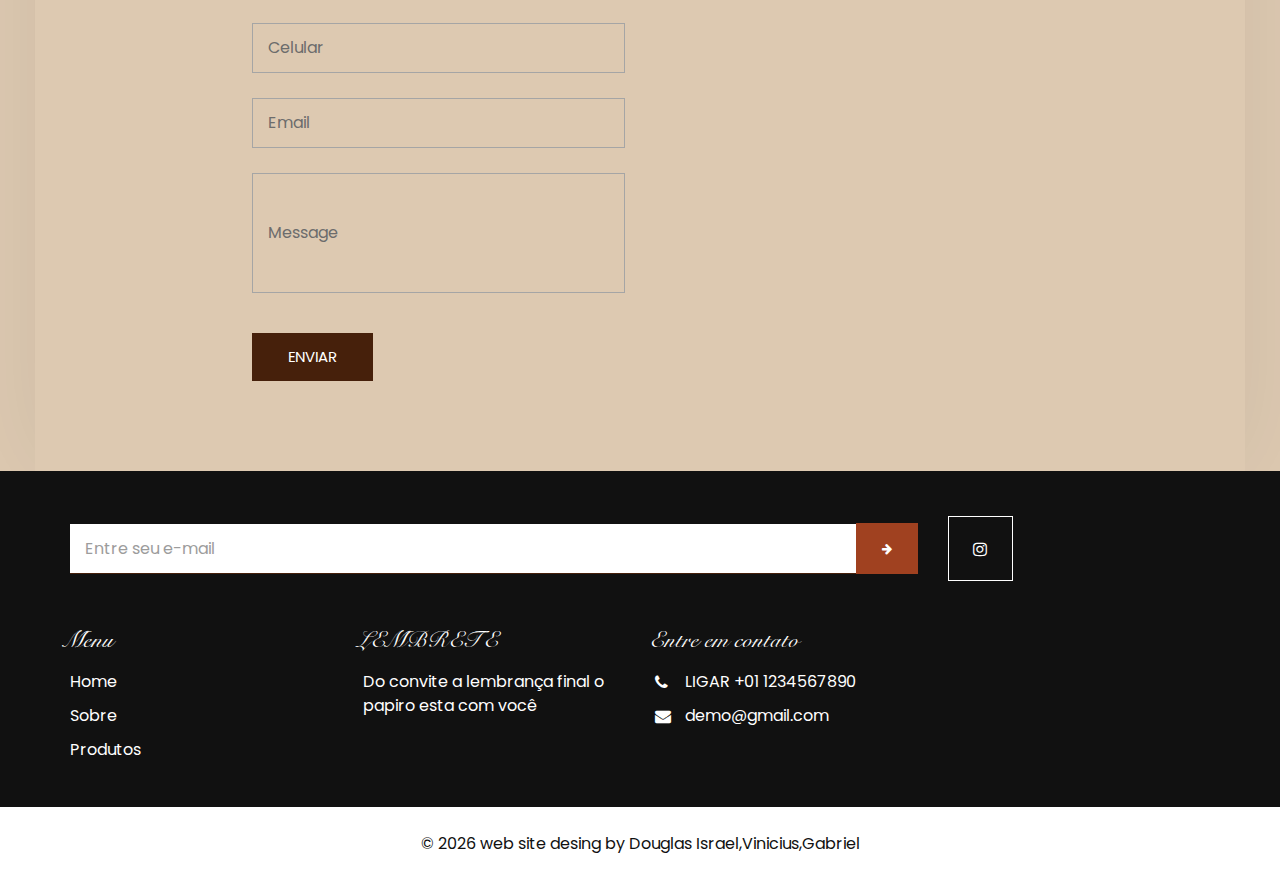
==== commit 01f82881: "front-end" ====
--- a/index.html
+++ b/index.html
@@ -1,168 +1,510 @@
-<!DOCTYPE html>
-<html lang="pt-br">
-  <head>
-    <meta charset="UTF-8">
-    <meta http-equiv="X-UA-Compatible" content="IE=edge">
-    <meta name="viewport" content="width=, initial-scale=1.0">
-    <link rel="stylesheet" type="text/css" href="css/style.css">
-    <link rel="shortcut icon" href="favicon.ico" type="image/x-icon">
-    <link href="https://cdn.jsdelivr.net/npm/bootstrap@5.3.1/dist/css/bootstrap.min.css" rel="stylesheet" integrity="sha384-4bw+/aepP/YC94hEpVNVgiZdgIC5+VKNBQNGCHeKRQN+PtmoHDEXuppvnDJzQIu9" crossorigin="anonymous">
-    <script src="https://cdn.jsdelivr.net/npm/bootstrap@5.3.1/dist/js/bootstrap.bundle.min.js" integrity="sha384-HwwvtgBNo3bZJJLYd8oVXjrBZt8cqVSpeBNS5n7C8IVInixGAoxmnlMuBnhbgrkm" crossorigin="anonymous">
-    </script>
-    <link rel="stylesheet" href="https://cdn.jsdelivr.net/npm/bootstrap-icons@1.10.5/font/bootstrap-icons.css">
-    <title>Papiro</title>
-  </head>
-  <body style="background-color: black;">
-    <header class="row">
-      <nav class="navbar navbar-expand-lg" style="background-color: burlywood;">
-        <div class="container-fluid">
-          <a class="navbar-brand" href="index.html"><img src="img/icone.jpg" width="50px" class="ms-5"></a>
-          <button class="navbar-toggler" type="button" data-bs-toggle="collapse" data-bs-target="#navbarSupportedContent" aria-controls="navbarSupportedContent" aria-expanded="false" aria-label="Toggle navigation">
-            <span class="navbar-toggler-icon"></span>
-          </button>
-          <div class="collapse navbar-collapse" id="navbarSupportedContent">
-            <ul class="navbar-nav me-auto mb-2 mb-lg-0">
-              <li class="nav-item">
-                <a data-bs-toggle="modal" data-bs-target="#SobreModal" class="nav-link active" aria-current="page">Sobre</a>
-              </li>
-              <li class="nav-item">
-                <a href="#" class="nav-link">Contato e Suporte</a>
-              </li>
-              <li class="nav-item dropdown">
-                <a class="nav-link dropdown-toggle" href="#" role="button" data-bs-toggle="dropdown" aria-expanded="false">Produtos</a>
-                <ul class="dropdown-menu" style="background-color: burlywood;">
-                  <li>
-                    <a class="dropdown-item" href="#">Convites Personalizados</a>
-                  </li>
-                  <li><a class="dropdown-item" href="#">Papelaria</a></li>
-                  <li><a class="dropdown-item" href="#">Embalagens</a></li>
-                </ul>
-              </li>
-              <li class="nav-item">
-                <a href="#" class="nav-link">Cadastro</a>
-              </li>
-              <li class="nav-item">
-                <a data-bs-toggle="modal" data-bs-target="#LoginModal" class="nav-link active"><i class="bi bi-person-circle"></i></a>
-              </li>
-            </ul>
-            <form class="d-flex" role="search">
-              <input class="form-control me-2" type="search" placeholder="Search" aria-label="Search">
-              <button class="btn" type="submit">Search</button>
-            </form>
-          </div>
-        </div>
-      </nav>
-    </header>
-    <main class="container mt-3">
-      <div class="row">
-        <div class="col-3">
-        </div>
-        <div class="col-6">
-          <div id="carouselExampleInterval" class="carousel slide" data-bs-ride="carousel">
-            <div class="carousel-inner">
-              <div class="carousel-item active" data-bs-interval="2000">
-                <img src="img/slide1.jpeg" class="d-block w-100 altura" alt="">
-              </div>
-              <div class="carousel-item" data-bs-interval="2000">
-                <img src="img/slides2.jpeg" class="d-block w-100 altura" alt="">
-              </div>
-              <div class="carousel-item" data-bs-interval="2000">
-                <img src="img/slide3.jpeg" class="d-block w-100 altura" alt="">
-              </div>
-            </div>
-            <button class="carousel-control-prev" type="button" data-bs-target="#carouselExampleInterval" data-bs-slide="prev">
-              <span class="carousel-control-prev-icon" aria-hidden="true"></span>
-              <span class="visually-hidden">Previous</span>
-            </button>
-            <button
-              class="carousel-control-next"
-              type="button"
-              data-bs-target="#carouselExampleInterval"
-              data-bs-slide="next">
-              <span class="carousel-control-next-icon" aria-hidden="true"></span>
-              <span class="visually-hidden">Next</span>
-            </button>
-          </div>
-        </div>
-        <div class="col-3"></div>
-      </div>  
-      <div class="container mt-3">
-        <div class="row">
-          <div class="col-12 col-md-4">
-            <h1 style="color: burlywood;">Convites</h1>
-            <div class="card" style="width: 20rem;">
-                <img src="img/convitesPersonalizados.jpeg" alt="">
-              <div class="card-body">
-                  <h5 class="card-title">Card title</h5>
-                  <p class="card-text">Some quick example text to build on the card title and make up the bulk of the card's content.</p>
-                  <a href="#" class="btn btn-primary">Go somewhere</a>
-              </div>
-             </div>
-          </div>
-          <div class="col-12 col-md-4">
-            <h1 style="color: burlywood;">Papelaria</h1>
-            <div class="card" style="width: 20rem;">
-              <img src="img/papelaria.jpeg" alt="">
-              <div class="card-body">
-                  <h5 class="card-title">Card title</h5>
-                  <p class="card-text">Some quick example text to build on the card title and make up the bulk of the card's content.</p>
-                  <a href="#" class="btn btn-primary">Go somewhere</a>
-              </div>
-              </div>
-          </div>
-          <div class="col-12 col-md-4">
-            <h1 style="color: burlywood;">Embalagens</h1>
-            <div class="card" style="width: 20rem;">
-              <img src="img/embalagens.jpeg" alt="">
-              <div class="card-body">
-                  <h5 class="card-title">Card title</h5>
-                  <p class="card-text">Some quick example text to build on the card title and make up the bulk of the card's content.</p>
-                  <a href="#" class="btn btn-primary">Go somewhere</a>
-              </div>
-              </div>
-          </div>
-        </div>
-      </div>
-    </main>
-    <div class="modal fade" id="SobreModal" tabindex="-1" aria-labelledby="exampleModalLabel" aria-hidden="true">
-      <div class="modal-dialog">
-        <div class="modal-content">
-          <div class="modal-header" style="background-color: black;">
-            <h1 class="modal-title fs-5" id="exampleModalLabel" style="color: burlywood;">Sobre</h1>
-            <button type="button" class="btn-close" data-bs-dismiss="modal" aria-label="Close"></button>
-          </div>
-          <div class="modal-body" style="background-color: burlywood;">
-            Somos uma empresa que valoriza fazer parte do sonho das pessoas, buscando trazer algo exclusivo e único, tornando o seu momento mais inesquecível!
-          </div>
-          <div class="modal-footer" style="background-color: black;">
-            <button type="button" class="btn btn-secondary" data-bs-dismiss="modal">Fechar</button>
-          </div>
-        </div>
-      </div>
-    </div>
-    <!-- Login Modal -->
-    <div class="modal fade" id="LoginModal" tabindex="-1" aria-labelledby="exampleModalLabel" aria-hidden="true">
-      <div class="modal-dialog">
-        <div class="modal-content">
-          <div class="modal-header">
-            <h1 class="modal-title fs-5" id="exampleModalLabel">Login</h1>
-            <button type="button" class="btn-close" data-bs-dismiss="modal" aria-label="Close"></button>
-          </div>
-          <div class="modal-body">
-            <form class="form-control">
-              <input type="text" name="usuario" placeholder="Usuário" class="form-control">
-              <br>
-              <input type="password" name="senha" placeholder="Senha" class="form-control">
-              <br>
-              <br>
-              <button class="btn btn-outline-dark form-control">Logar</button>
-            </form>
-          </div>
-          <div class="modal-footer">
-            <button type="button" class="btn btn-secondary" data-bs-dismiss="modal">Fechar</button>
-          </div>
-        </div>
-      </div>
-    </div>
-  </body>
+<!DOCTYPE html>
+<html>
+
+<head>
+  <!-- Basic -->
+  <meta charset="utf-8" />
+  <meta http-equiv="X-UA-Compatible" content="IE=edge" />
+  <!-- Mobile Metas -->
+  <meta name="viewport" content="width=device-width, initial-scale=1, shrink-to-fit=no" />
+  <!-- Site Metas -->
+  <meta name="keywords" content="" />
+  <meta name="description" content="" />
+  <meta name="author" content="" />
+
+  <title>PAPIRO</title>
+
+
+  <!-- bootstrap core css -->
+  <link rel="stylesheet" type="text/css" href="css/bootstrap.css" />
+  <!--slick slider stylesheet -->
+  <link rel="stylesheet" href="https://cdnjs.cloudflare.com/ajax/libs/slick-carousel/1.5.9/slick.min.css" />
+  <link rel="stylesheet" href="https://cdnjs.cloudflare.com/ajax/libs/slick-carousel/1.5.9/slick-theme.min.css" />
+
+  <!-- fonts style -->
+  <link href="https://fonts.googleapis.com/css?family=Poppins:400,600,700&display=swap" rel="stylesheet" />
+  <!-- slick slider -->
+
+  <link rel="stylesheet" href="css/slick-theme.css" />
+  <!-- font awesome style -->
+  <link href="css/font-awesome.min.css" rel="stylesheet" />
+  <!-- Custom styles for this template -->
+  <link href="css/style.css" rel="stylesheet" />
+  <!-- responsive style -->
+  <link href="css/responsive.css" rel="stylesheet" />
+
+</head>
+
+<body>
+
+  <div class="main_body_content">
+
+    <div class="hero_area">
+      <!-- header section strats -->
+      <header class="header_section">
+        <div class="container-fluid">
+          <nav class="navbar navbar-expand-lg custom_nav-container ">
+            <a class="navbar-brand" href="index.html">
+              <img src="images\papirologo-removebg-preview.png" height="150" class="d-inline-block align-top" alt="Logo">
+            </a>
+            </a>
+            <button class="navbar-toggler" type="button" data-toggle="collapse" data-target="#navbarSupportedContent" aria-controls="navbarSupportedContent" aria-expanded="false" aria-label="Toggle navigation">
+              <span class=""> </span>
+            </button>
+
+            <div class="collapse navbar-collapse " id="navbarSupportedContent">
+              <ul class="navbar-nav ml-auto">
+                <li class="nav-item active">
+                  <a class="nav-link" href="index.html">Home <span class="sr-only">(current)</span></a>
+                </li>
+                <li class="nav-item">
+                  <a class="nav-link" href="about.html"> Sobre</a>
+                </li>
+                <li class="nav-item">
+                  <a class="nav-link" href="produtos.html">Produtos</a>
+                </li>
+               <li class="nav-item">
+                  <a class="nav-link" href="contact.html">Contato</a>
+                </li>
+              </ul>
+              <div class="quote_btn-container">
+                <form class="form-inline">
+                  <button class="btn  my-2 my-sm-0 nav_search-btn" type="submit">
+                    <i class="fa fa-search" aria-hidden="true"></i>
+                  </button>
+                </form>
+                <a href="">
+                  <i class="fa fa-user" aria-hidden="true"></i>
+                </a>
+              </div>
+            </div>
+          </nav>
+        </div>
+      </header>
+      <!-- end header section -->
+      <!-- slider section -->
+      <section class="slider_section ">
+        <div id="customCarousel1" class="carousel slide" data-ride="carousel">
+          <div class="carousel-inner">
+            <div class="carousel-item active">
+              <div class="container">
+                <div class="row">
+                  <div class="col-md-6">
+                    <div class="detail_box">
+                      <h1>
+                        Convites <br>
+                        <span>
+                          Personalizados
+                        </span>
+                      </h1>
+                      <a href="#">
+                        <span>
+                          produtos
+                        </span>
+                        <img src="images/white-arrow.png" alt="">
+                      </a>
+                    </div>
+                  </div>
+                  <div class="col-md-4 ml-auto">
+                    <div class="img-box">
+                      <img src="images/slider-img.png" alt="">
+                    </div>
+                  </div>
+                </div>
+              </div>
+            </div>
+            <div class="carousel-item ">
+              <div class="container">
+                <div class="row">
+                  <div class="col-md-6">
+                    <div class="detail_box">
+                      <h1>
+                        Caixinhas <br>
+                        <span>
+                          
+                        </span>
+                      </h1>
+                      <a href="#">
+                        <span>
+                          produtos
+                        </span>
+                        <img src="images/white-arrow.png" alt="">
+                      </a>
+                    </div>
+                  </div>
+                  <div class="col-md-4 ml-auto">
+                    <div class="img-box">
+                      <img src="images/slider-img2.png" alt="">
+                    </div>
+                  </div>
+                </div>
+              </div>
+            </div>
+            <div class="carousel-item ">
+              <div class="container">
+                <div class="row">
+                  <div class="col-md-6">
+                    <div class="detail_box">
+                      <h1>
+                        Bolsas <br>
+                        <span>
+                          
+                        </span>
+                      </h1>
+                      <a href="#">
+                        <span>
+                          produtos
+                        </span>
+                        <img src="images/white-arrow.png" alt="">
+                      </a>
+                    </div>
+                  </div>
+                  <div class="col-md-4 ml-auto">
+                    <div class="img-box">
+                      <img src="images/slider-img3.png" alt="">
+                    </div>
+                  </div>
+                </div>
+              </div>
+            </div>
+          </div>
+        </div>
+        <div class="carousel_btn-box">
+          <a class="carousel-control-prev" href="#customCarousel1" role="button" data-slide="prev">
+            <i class="fa fa-arrow-left" aria-hidden="true"></i>
+            <span class="sr-only">Previous</span>
+          </a>
+          <a class="carousel-control-next" href="#customCarousel1" role="button" data-slide="next">
+            <i class="fa fa-arrow-right" aria-hidden="true"></i>
+            <span class="sr-only">Next</span>
+          </a>
+        </div>
+      </section>
+      <!-- end slider section -->
+    </div>
+
+  
+
+    <!-- produtos section -->
+<br>
+    <section class="produtos_section ">
+      <div class="container">
+        <div class="heading_container">
+          <h2>
+            Os nossos produtos
+          </h2>
+          <p>
+            Vamos celebrar o basiquinho 
+          </p>
+        </div>
+      </div>
+      <div class="container">
+        <div class="chocolate_container">
+          <div class="box">
+            <div class="img-box">
+              <img src="images/slider-img.png" alt="">
+            </div>
+            <div class="detail-box">
+              <h6>
+                CONVITES <span>PERSONALIZADOS</span>
+              </h6>
+              <h5>
+                BOX(UNI)$64,90
+              </h5>
+              <a href="">
+                COMPRE AGORA
+              </a>
+            </div>
+          </div>
+          <div class="box">
+            <div class="img-box">
+              <img src="images/slider-img2.png" alt="">
+            </div>
+            <div class="detail-box">
+              <h6>
+                caixinha <span></span>
+              </h6>
+              <h5>
+                $10,00
+              </h5>
+              <a href="">
+                COMPRE AGORA
+              </a>
+            </div>
+          </div>
+          <div class="box">
+            <div class="img-box">
+              <img src="images/slider-imag4.png" alt="">
+            </div>
+            <div class="detail-box">
+              <h6>
+                Bolsa <span></span>
+              </h6>
+              <h5>
+                $11.90
+              </h5>
+              <a href="">
+                COMPRE AGORA
+              </a>
+            </div>
+          </div>
+          <div class="box">
+            <div class="img-box">
+              <img src="images/slide-img5.png" alt="">
+            </div>
+            <div class="detail-box">
+              <h6>
+                etiquetas  <span>Personalizadas</span>
+              </h6>
+              <h5>
+                $5,00
+              </h5>
+              <a href="">
+                COMPRE AGORA
+              </a>
+            </div>
+          </div>
+          <div class="box">
+            <div class="img-box">
+              <img src="images/slide-img6.png" alt="">
+            </div>
+            <div class="detail-box">
+              <h6>
+                Cartao <span>Personalizadas</span>
+              </h6>
+              <h5>
+                $7,00
+              </h5>
+              <a href="">
+                COMPRE AGORA
+              </a>
+            </div>
+          </div>
+         
+    </section>
+
+    <!-- end produtos section -->
+  <!-- about section -->
+<br>
+  <section class="about_section layout_padding ">
+    <div class="container  ">
+      <div class="row">
+        <div class="col-md-6">
+          <div class="detail-box">
+            <div class="heading_container">
+              <h2>
+                Sobre nos
+                <br>
+               TODOS OS PRODUTOS SÃO HAND-MADE
+              </h2>
+            </div>
+            <p>
+              "Somos uma empresa que valoriza
+Fazer parte dos sonhos das pessoas,
+buscando trazer algo exclusivo e
+único, tornando seu momento mais
+inesquecível!"
+Bem-vindo à nossa loja, onde você encontra
+diversa opções de convites e papelaria de
+eventos personalizadas com preços que
+cabem no seu bolso. Confira nossa coleção
+e compre online no papiro_eventoss.
+Dúvidas? Entre em contato.
+</p>
+            <a href="contact.html">
+              <span>
+                CONTATO
+              </span>
+              <img src="images/color-arrow.png" alt="">
+            </a>
+          </div>
+        </div>
+        <div class="col-md-6">
+          <div class="img-box">
+            <img src="images/about-transformed.jpeg" alt="">
+          </div>
+        </div>
+      </div>
+    </div>
+  </section>
+
+  <!-- end about section -->
+    <!-- offer section -->
+
+    <section class="offer_section layout_padding">
+      <div class="container">
+        <div class="box">
+          <div class="detail-box">
+           
+          </div>
+          <div class="img-box">
+            <img src="images/felicidades.jpeg" alt="">
+          </div>
+        </div>
+       
+    </section>
+
+    <!-- end offer section -->
+
+   
+
+
+    <!-- contact section -->
+
+    <section class="contact_section layout_padding">
+      <div class="container-fluid">
+        <div class="row">
+          <div class="col-md-5 col-lg-4 offset-md-1 offset-lg-2">
+            <div class="form_container">
+              <div class="heading_container">
+                <h2>
+                  entre em contato
+                </h2>
+              </div>
+              <form action="">
+                <div>
+                  <input type="text" placeholder="Nome Completo " />
+                </div>
+                <div>
+                  <input type="text" placeholder="Celular" />
+                </div>
+                <div>
+                  <input type="email" placeholder="Email" />
+                </div>
+                <div>
+                  <input type="text" class="message-box" placeholder="Message" />
+                </div>
+                <div class="d-flex ">
+                  <button>
+                    ENVIAR
+                  </button>
+                </div>
+              </form>
+            </div>
+          </div>
+         
+              </div>
+            </div>
+          </div>
+        </div>
+      </div>
+    </section>
+
+    <!-- end contact section -->
+
+
+    <!-- info section -->
+    <section class="info_section layout_padding2">
+      <div class="container">
+        <div class="row info_form_social_row">
+          <div class="col-md-8 col-lg-9">
+            <div class="info_form">
+              <form action="">
+                <input type="email" placeholder="Entre seu e-mail">
+                <button>
+                  <i class="fa fa-arrow-right" aria-hidden="true"></i>
+                </button>
+              </form>
+            </div>
+          </div>
+          <div class="col-md-4 col-lg-3">
+
+            <div class="social_box">
+              
+              </a>
+              <a href="https://www.instagram.com/papiro_eventoss?igshid=MzRlODBiNWFlZA%3D%3D">
+                <i class="fa fa-instagram" aria-hidden="true"></i>
+              </a>
+            </div>
+          </div>
+        </div>
+        <div class="row info_main_row">
+          <div class="col-md-6 col-lg-3">
+            <div class="info_links">
+              <h4>
+                Menu
+              </h4>
+              <div class="info_links_menu">
+                <a href="index.html">
+                  Home
+                </a>
+                <a href="about.html">
+                  Sobre
+                </a>
+                <a href="produtos.html">
+                  Produtos
+                </a>
+                
+               
+              </div>
+            </div>
+          </div>
+          <div class="col-md-6 col-lg-3">
+            <div class="info_insta">
+              
+              <h4>
+                LEMBRETE
+              </h4>
+              <p class="mb-0">
+             Do convite a lembrança final o papiro esta com você
+              </p>
+            </div>
+          </div>
+          <div class="col-md-6 col-lg-3">
+            <h4>
+              Entre em contato
+            </h4>
+            <div class="info_contact">
+             
+                </span>
+              </a>
+              <a href="">
+                <i class="fa fa-phone" aria-hidden="true"></i>
+                <span>
+                  LIGAR +01 1234567890
+                </span>
+              </a>
+              <a href="">
+                <i class="fa fa-envelope"></i>
+                <span>
+                  demo@gmail.com
+                </span>
+              </a>
+            </div>
+          </div>
+        </div>
+      </div>
+    </section>
+
+    <!-- end info_section -->
+
+  </div>
+
+  <!-- footer section -->
+  <footer class="container-fluid footer_section">
+    <div class="container">
+      <div class="col-md-11 col-lg-8 mx-auto">
+        <p>
+          &copy; <span id="displayYear"></span> web site desing by
+          Douglas Israel,Vinicius,Gabriel</a>
+        </p>
+      </div>
+    </div>
+  </footer>
+  <!-- footer section -->
+
+  <!-- jQery -->
+  <script  src="js/jquery-3.4.1.min.js"></script>
+  <!-- bootstrap js -->
+  <script  src="js/bootstrap.js"></script>
+  <!-- slick slider -->
+  <script  src="https://cdnjs.cloudflare.com/ajax/libs/slick-carousel/1.5.9/slick.min.js"></script>
+  <!-- custom js -->
+  <script  src="js/custom.js"></script>
+  <!-- Google Map -->
+  <script src="https://maps.googleapis.com/maps/api/js?key=AIzaSyCh39n5U-4IoWpsVGUHWdqB6puEkhRLdmI&callback=myMap"></script>
+  <!-- End Google Map -->
+
+</body>
+
 </html>--- a/css/style.css
+++ b/css/style.css
@@ -0,0 +1,929 @@
+body {
+  font-family: "Poppins", sans-serif;
+  color: #0c0c0c;
+  background-color: #ddc9b1;
+  overflow-x: hidden;
+}
+
+.layout_padding {
+  padding: 90px 0;
+}
+
+.layout_padding2 {
+  padding: 45px 0;
+}
+
+.layout_padding2-top {
+  padding-top: 45px;
+}
+
+.layout_padding2-bottom {
+  padding-bottom: 45px;
+}
+
+.layout_padding-top {
+  padding-top: 90px;
+}
+
+.layout_padding-bottom {
+  padding-bottom: 90px;
+}
+
+.heading_container {
+  display: -webkit-box;
+  display: -ms-flexbox;
+  display: flex;
+  -webkit-box-orient: vertical;
+  -webkit-box-direction: normal;
+      -ms-flex-direction: column;
+          flex-direction: column;
+  -webkit-box-align: start;
+      -ms-flex-align: start;
+          align-items: flex-start;
+}
+
+.heading_container h2 {
+  font-family: "SnellBT Regular", sans-serif;
+  position: relative;
+  font-weight: bold;
+  font-size: 2.5rem;
+}
+
+@font-face {
+  font-family: "SnellBT Regular";
+  src: url(../fonts/SnellBT-Regular.otf);
+  font-weight: 500;
+}
+
+@font-face {
+  font-family: "SnellBT Bold";
+  src: url(../fonts/SnellBT-Bold.otf);
+  font-weight: 700;
+}
+
+a,
+a:hover,
+a:focus {
+  text-decoration: none;
+}
+
+a:hover,
+a:focus {
+  color: initial;
+}
+
+.btn,
+.btn:focus {
+  outline: none !important;
+  -webkit-box-shadow: none;
+          box-shadow: none;
+}
+
+.main_body_content {
+  margin: 45px 45px 0 45px;
+  -webkit-box-shadow: 0 0 95px 0 rgba(0, 0, 0, 0.07);
+          box-shadow: 0 0 95px 0 rgba(0, 0, 0, 0.07);
+}
+
+/*header section*/
+.hero_area {
+  height: calc(100vh - 45px);
+  display: -webkit-box;
+  display: -ms-flexbox;
+  display: flex;
+  -webkit-box-orient: vertical;
+  -webkit-box-direction: normal;
+      -ms-flex-direction: column;
+          flex-direction: column;
+  position: relative;
+}
+
+.sub_page .hero_area {
+  height: auto;
+}
+
+.header_section .container-fluid {
+  padding-right: 25px;
+  padding-left: 25px;
+}
+
+.header_section .nav_container {
+  margin: 0 auto;
+}
+
+.custom_nav-container .navbar-nav .nav-item .nav-link {
+  padding: 10px 30px;
+  color: #000000;
+  text-align: center;
+  text-transform: uppercase;
+}
+
+.custom_nav-container .navbar-nav .nav-item:hover .nav-link {
+  color: #000000;
+}
+
+.navbar-brand {
+  font-size: 28px;
+  font-weight: bold;
+  color: #ffffff;
+  font-family: "SnellBT Regular", sans-serif;
+  color: #000000;
+}
+
+.quote_btn-container {
+  display: -webkit-box;
+  display: -ms-flexbox;
+  display: flex;
+  -webkit-box-align: center;
+      -ms-flex-align: center;
+          align-items: center;
+}
+
+.quote_btn-container a {
+  color: #000000;
+  margin: 0 30px;
+}
+
+.custom_nav-container .nav_search-btn {
+  width: 35px;
+  height: 35px;
+  padding: 0;
+  border: none;
+  color: #000000;
+}
+
+.custom_nav-container {
+  z-index: 99999;
+}
+
+.custom_nav-container .navbar-toggler {
+  outline: none;
+}
+
+.custom_nav-container .navbar-toggler {
+  padding: 0;
+  width: 37px;
+  height: 42px;
+  -webkit-transition: all 0.3s;
+  transition: all 0.3s;
+}
+
+.custom_nav-container .navbar-toggler span {
+  display: block;
+  width: 35px;
+  height: 4px;
+  background-color: #46200b;
+  border-radius: 5px;
+  margin: 7px 0;
+  -webkit-transition: all 0.3s;
+  transition: all 0.3s;
+  position: relative;
+  transition: all 0.3s;
+}
+
+.custom_nav-container .navbar-toggler span::before, .custom_nav-container .navbar-toggler span::after {
+  content: "";
+  position: absolute;
+  left: 0;
+  height: 100%;
+  width: 100%;
+  background-color: #46200b;
+  border-radius: 5px;
+  top: -10px;
+  -webkit-transition: all 0.3s;
+  transition: all 0.3s;
+}
+
+.custom_nav-container .navbar-toggler span::after {
+  top: 10px;
+}
+
+.custom_nav-container .navbar-toggler[aria-expanded="true"] {
+  -webkit-transform: rotate(360deg);
+          transform: rotate(360deg);
+}
+
+.custom_nav-container .navbar-toggler[aria-expanded="true"] span {
+  -webkit-transform: rotate(45deg);
+          transform: rotate(45deg);
+}
+
+.custom_nav-container .navbar-toggler[aria-expanded="true"] span::before, .custom_nav-container .navbar-toggler[aria-expanded="true"] span::after {
+  -webkit-transform: rotate(90deg);
+          transform: rotate(90deg);
+  top: 0;
+}
+
+.custom_nav-container .navbar-toggler[aria-expanded="true"] .s-1 {
+  -webkit-transform: rotate(45deg);
+          transform: rotate(45deg);
+  margin: 0;
+  margin-bottom: -4px;
+}
+
+.custom_nav-container .navbar-toggler[aria-expanded="true"] .s-2 {
+  display: none;
+}
+
+.custom_nav-container .navbar-toggler[aria-expanded="true"] .s-3 {
+  -webkit-transform: rotate(-45deg);
+          transform: rotate(-45deg);
+  margin: 0;
+  margin-top: -4px;
+}
+
+.custom_nav-container .navbar-toggler[aria-expanded="false"] .s-1,
+.custom_nav-container .navbar-toggler[aria-expanded="false"] .s-2,
+.custom_nav-container .navbar-toggler[aria-expanded="false"] .s-3 {
+  -webkit-transform: none;
+          transform: none;
+}
+
+/*end header section*/
+/* slider section */
+.slider_section {
+  -webkit-box-flex: 1;
+      -ms-flex: 1;
+          flex: 1;
+  display: -webkit-box;
+  display: -ms-flexbox;
+  display: flex;
+  -webkit-box-pack: center;
+      -ms-flex-pack: center;
+          justify-content: center;
+  -webkit-box-align: center;
+      -ms-flex-align: center;
+          align-items: center;
+  position: relative;
+  z-index: 2;
+  background-size: cover;
+  background-position: top;
+  color: #ffffff;
+}
+
+.slider_section .row {
+  -webkit-box-align: center;
+      -ms-flex-align: center;
+          align-items: center;
+}
+
+/* .slider_section:before {
+  content: "";
+  position: absolute;
+  top: 0;
+  left: 0;
+  width: 75%;
+  height: 100%;
+  background-image: url(../images/slider-bg1.png);
+  background-size: 100% 100%;
+  z-index: 2;
+} */
+
+.slider_section:after {
+  content: "";
+  position: absolute;
+  top: 25px;
+  top: 0;
+  width: 100%;
+  height: 100%;
+  opacity: 0.3;
+  background-image: url(../images/slider-bg2.jpeg);
+  background-size:  100% 100%;
+
+  z-index: 1;
+}
+
+.slider_section .detail_box {
+  color: #ffffff;
+}
+
+.slider_section .detail_box h1 {
+  font-size: 3rem;
+  font-weight: bold;
+  margin-bottom: 30px;
+  font-family: "SnellBT Regular", sans-serif;
+}
+
+.slider_section .detail_box h1 span {
+  font-size: 2.5em;
+}
+
+.slider_section .detail_box a {
+  display: -webkit-box;
+  display: -ms-flexbox;
+  display: flex;
+  -webkit-box-align: center;
+      -ms-flex-align: center;
+          align-items: center;
+  font-family: "SnellBT Regular", sans-serif;
+  color: #ffffff;
+  font-weight: 500;
+  margin-top: 75px;
+  font-size: 20px;
+}
+
+.slider_section .detail_box a span {
+  margin-right: 5px;
+}
+
+.slider_section .detail_box a img {
+  width: 65px;
+}
+
+.slider_section .img-box img {
+  width: 100%;
+}
+
+.slider_section #customCarousel1 {
+  width: 100%;
+  position: relative;
+  z-index: 3;
+}
+
+.slider_section .carousel_btn-box {
+  position: absolute;
+  top: 45%;
+  left: 0;
+  display: -webkit-box;
+  display: -ms-flexbox;
+  display: flex;
+  -webkit-box-orient: vertical;
+  -webkit-box-direction: normal;
+      -ms-flex-direction: column;
+          flex-direction: column;
+  -webkit-transform: translateY(-50%);
+          transform: translateY(-50%);
+  z-index: 3;
+}
+
+.slider_section .carousel_btn-box .carousel-control-prev,
+.slider_section .carousel_btn-box .carousel-control-next {
+  position: unset;
+  width: 55px;
+  height: 55px;
+  font-size: 12px;
+  background-color: #ffffff;
+  opacity: 1;
+  color: #a04120;
+  margin: 2.5px 0;
+}
+
+.slider_section .carousel_btn-box .carousel-control-prev:hover,
+.slider_section .carousel_btn-box .carousel-control-next:hover {
+  color: #46200b;
+}
+
+.about_section .detail-box p {
+  color: #6c6c6c;
+}
+
+.about_section .detail-box a {
+  display: -webkit-box;
+  display: -ms-flexbox;
+  display: flex;
+  -webkit-box-align: center;
+      -ms-flex-align: center;
+          align-items: center;
+  font-family: "SnellBT Regular", sans-serif;
+  color: #46200b;
+  font-weight: bold;
+  margin-top: 25px;
+  font-size: 20px;
+}
+
+.about_section .detail-box a span {
+  margin-right: 5px;
+}
+
+.about_section .detail-box a img {
+  width: 65px;
+}
+
+.about_section .img-box img {
+  width: 100%;
+}
+
+.produtos_section .heading_container {
+  -webkit-box-align: center;
+      -ms-flex-align: center;
+          align-items: center;
+  text-align: center;
+  margin-bottom: 25px;
+}
+
+.produtos_section .chocolate_container {
+  padding-bottom: 75px;
+}
+
+.produtos_section .box {
+  text-align: center;
+  margin: 15px;
+  display: -webkit-box;
+  display: -ms-flexbox;
+  display: flex;
+  -webkit-box-orient: vertical;
+  -webkit-box-direction: normal;
+      -ms-flex-direction: column;
+          flex-direction: column;
+  -webkit-box-align: center;
+      -ms-flex-align: center;
+          align-items: center;
+  border: 1px solid #6c6c6c;
+  padding-top: 25px;
+  -webkit-transition: all 0.3s;
+  transition: all 0.3s;
+}
+
+.produtos_section .box .img-box {
+  width: 200px;
+  height: 200px;
+  display: -webkit-box;
+  display: -ms-flexbox;
+  display: flex;
+  -webkit-box-pack: center;
+      -ms-flex-pack: center;
+          justify-content: center;
+  -webkit-box-align: center;
+      -ms-flex-align: center;
+          align-items: center;
+}
+
+.produtos_section .box .img-box img {
+  width: 100%;
+  height: auto;
+}
+
+.produtos_section .box .detail-box {
+  width: 100%;
+  background-color: #46200b;
+  color: #ffffff;
+  padding: 15px;
+  margin-top: 10px;
+  opacity: 0;
+  visibility: hidden;
+  -webkit-transition: all 0.3s;
+  transition: all 0.3s;
+}
+
+.produtos_section .box .detail-box h6 {
+  text-transform: uppercase;
+  font-weight: 600;
+}
+
+.produos_section .box .detail-box h6 span {
+  color: #cb4e08;
+}
+
+.produtos_section .box .detail-box h5 {
+  font-weight: 600;
+}
+
+.produtos_section .box .detail-box a {
+  color: #ffffff;
+  font-size: 14px;
+}
+
+.produtos_section .box:hover {
+  border-color: transparent;
+  -webkit-box-shadow: 0 0 10px 0 rgba(0, 0, 0, 0.15);
+          box-shadow: 0 0 10px 0 rgba(0, 0, 0, 0.15);
+}
+
+.produtos_section .box:hover .detail-box {
+  visibility: visible;
+  opacity: 1;
+}
+
+.produtos_section .slick-prev,
+.produtos_section .slick-next {
+  width: 55px;
+  height: 55px;
+  background-color: #ffffff;
+  color: #a04120;
+  top: initial;
+  bottom: 0px;
+  -webkit-box-shadow: 0 0 5px 0 rgba(0, 0, 0, 0.15);
+          box-shadow: 0 0 5px 0 rgba(0, 0, 0, 0.15);
+}
+
+.produtos_section .slick-prev:hover,
+.produtos_section .slick-next:hover {
+  background-color: #46200b;
+}
+
+.produtos_section .slick-prev:hover:before,
+.produtos_section .slick-next:hover:before {
+  color: #ffffff;
+}
+
+.produtos_section .slick-prev {
+  left: calc(50% - 35px);
+  -webkit-transform: translateX(-50%);
+          transform: translateX(-50%);
+}
+
+.produtos_section .slick-next {
+  right: calc(50% - 35px);
+  -webkit-transform: translateX(50%);
+          transform: translateX(50%);
+}
+
+.produtos_section .slick-prev:before,
+.produtos_section .slick-next:before {
+  font-family: "FontAwesome";
+  position: relative;
+  z-index: 2;
+  color: #a04120;
+  font-size: 14px;
+  opacity: 1;
+}
+
+.produtos_section .slick-prev:before {
+  content: "\f060";
+}
+
+.produtos_section .slick-next:before {
+  content: "\f061";
+}
+
+.offer_section {
+  font-family: "SnellBT Regular", sans-serif;
+}
+
+.offer_section .box {
+  display: -webkit-box;
+  display: -ms-flexbox;
+  display: flex;
+  -webkit-box-orient: vertical;
+  -webkit-box-direction: normal;
+      -ms-flex-direction: column;
+          flex-direction: column;
+  -webkit-box-align: center;
+      -ms-flex-align: center;
+          align-items: center;
+  text-align: center;
+}
+
+.offer_section .box .detail-box {
+  border: 1px solid #6c6c6c;
+  width: 100%;
+  padding: 45px 15px 225px 15px;
+}
+
+.offer_section .box .detail-box h2 {
+  font-size: 2.5rem;
+  font-weight: bold;
+  color: #46200b;
+}
+
+.offer_section .box .detail-box h3 {
+  font-weight: bold;
+}
+
+.offer_section .box .detail-box a {
+  font-family: "Poppins", sans-serif;
+  display: inline-block;
+  padding: 8px 30px;
+  background-color: #46200b;
+  color: #ffffff;
+  border-radius: 0;
+  border: 1px solid #46200b;
+  -webkit-transition: all 0.3s;
+  transition: all 0.3s;
+  text-transform: uppercase;
+  margin-top: 15px;
+}
+
+.offer_section .box .detail-box a:hover {
+  background-color: transparent;
+  color: #46200b;
+}
+
+.offer_section .box .img-box {
+  margin-top: -190px;
+}
+
+.offer_section .box .img-box img {
+  width: 100%;
+}
+
+.offer_section .btn-box {
+  display: -webkit-box;
+  display: -ms-flexbox;
+  display: flex;
+  -webkit-box-pack: center;
+      -ms-flex-pack: center;
+          justify-content: center;
+  margin-top: 15px;
+}
+
+.offer_section .btn-box a {
+  display: -webkit-box;
+  display: -ms-flexbox;
+  display: flex;
+  -webkit-box-align: center;
+      -ms-flex-align: center;
+          align-items: center;
+  font-family: "SnellBT Regular", sans-serif;
+  color: #46200b;
+  font-weight: bold;
+  margin-top: 25px;
+  font-size: 20px;
+}
+
+.offer_section .btn-box a span {
+  margin-right: 5px;
+}
+
+.offer_section .btn-box a img {
+  width: 65px;
+}
+
+.client_section .heading_container {
+  margin-bottom: 45px;
+  padding-left: 30%;
+}
+
+.client_section .img-box img {
+  width: 100%;
+}
+
+
+.contact_section {
+  position: relative;
+}
+
+.contact_section form {
+  margin-top: 25px;
+}
+
+.contact_section input {
+  width: 100%;
+  border: none;
+  height: 50px;
+  margin-bottom: 25px;
+  padding-left: 15px;
+  background-color: transparent;
+  outline: none;
+  color: #000000;
+  border: 1px solid #a5a5a5;
+}
+
+.contact_section input::-webkit-input-placeholder {
+  color: #6c6c6c;
+}
+
+.contact_section input:-ms-input-placeholder {
+  color: #6c6c6c;
+}
+
+.contact_section input::-ms-input-placeholder {
+  color: #6c6c6c;
+}
+
+.contact_section input::placeholder {
+  color: #6c6c6c;
+}
+
+.contact_section input.message-box {
+  height: 120px;
+}
+
+.contact_section button {
+  border: none;
+  display: inline-block;
+  padding: 12px 35px;
+  background-color: #46200b;
+  color: #ffffff;
+  border-radius: 0;
+  border: 1px solid #46200b;
+  -webkit-transition: all 0.3s;
+  transition: all 0.3s;
+  font-size: 15px;
+  color: #fff;
+  margin-top: 15px;
+}
+
+.contact_section button:hover {
+  background-color: transparent;
+  color: #46200b;
+}
+
+.contact_section .map_container {
+  height: 345px;
+  overflow: hidden;
+  margin-top: 80px;
+}
+
+.contact_section .map_container .map {
+  height: 100%;
+}
+
+.contact_section .map_container .map #googleMap {
+  height: 100%;
+}
+
+.info_section {
+  background-color: #111111;
+  color: #ffffff;
+}
+
+.info_section .info_form_social_row {
+  -webkit-box-align: center;
+      -ms-flex-align: center;
+          align-items: center;
+  margin-bottom: 45px;
+}
+
+.info_section .info_form {
+  width: 100%;
+}
+
+.info_section .info_form form {
+  display: -webkit-box;
+  display: -ms-flexbox;
+  display: flex;
+  -webkit-box-align: end;
+      -ms-flex-align: end;
+          align-items: flex-end;
+}
+
+.info_section .info_form form input {
+  -webkit-box-flex: 1;
+      -ms-flex: 1;
+          flex: 1;
+  background-color: #ffffff;
+  height: 50px;
+  padding-left: 15px;
+  outline: none;
+  color: #ffffff;
+  border: none;
+  border-bottom: 1px solid #46200b;
+}
+
+.info_section .info_form form input::-webkit-input-placeholder {
+  color: #9c9c9c;
+}
+
+.info_section .info_form form input:-ms-input-placeholder {
+  color: #9c9c9c;
+}
+
+.info_section .info_form form input::-ms-input-placeholder {
+  color: #9c9c9c;
+}
+
+.info_section .info_form form input::placeholder {
+  color: #9c9c9c;
+}
+
+.info_section .info_form form button {
+  background-color: transparent;
+  color: #46200b;
+  text-transform: uppercase;
+  font-size: 12px;
+  outline: none;
+  border: none;
+  display: inline-block;
+  padding: 15.5px 25px;
+  background-color: #a04120;
+  color: #ffffff;
+  border-radius: 0;
+  border: 1px solid #a04120;
+  -webkit-transition: all 0.3s;
+  transition: all 0.3s;
+}
+
+.info_section .info_form form button:hover {
+  background-color: transparent;
+  color: #a04120;
+}
+
+.info_section .social_box {
+  width: 100%;
+  display: -webkit-box;
+  display: -ms-flexbox;
+  display: flex;
+}
+
+.info_section .social_box a {
+  display: -webkit-box;
+  display: -ms-flexbox;
+  display: flex;
+  -webkit-box-pack: center;
+      -ms-flex-pack: center;
+          justify-content: center;
+  -webkit-box-align: center;
+      -ms-flex-align: center;
+          align-items: center;
+  width: 65px;
+  height: 65px;
+  border: 1px solid #ffffff;
+  color: #ffffff;
+  margin-right: 10px;
+}
+
+.info_section h4 {
+  font-family: "SnellBT Regular", sans-serif;
+  margin-bottom: 15px;
+}
+
+.info_section .info_links .info_links_menu {
+  display: -webkit-box;
+  display: -ms-flexbox;
+  display: flex;
+  -webkit-box-orient: vertical;
+  -webkit-box-direction: normal;
+      -ms-flex-direction: column;
+          flex-direction: column;
+}
+
+.info_section .info_links .info_links_menu a {
+  color: #ffffff;
+}
+
+.info_section .info_links .info_links_menu a:not(:nth-last-child(1)) {
+  margin-bottom: 10px;
+}
+
+.info_section .info_insta .insta_box {
+  display: -webkit-box;
+  display: -ms-flexbox;
+  display: flex;
+  -webkit-box-align: center;
+      -ms-flex-align: center;
+          align-items: center;
+}
+
+.info_section .info_insta .insta_box .img-box {
+  width: 65px;
+  min-width: 65px;
+  height: 65px;
+  display: -webkit-box;
+  display: -ms-flexbox;
+  display: flex;
+  -webkit-box-pack: center;
+      -ms-flex-pack: center;
+          justify-content: center;
+  -webkit-box-align: center;
+      -ms-flex-align: center;
+          align-items: center;
+  background-color: #ffffff;
+  margin-right: 10px;
+}
+
+.info_section .info_insta .insta_box .img-box img {
+  width: 45px;
+}
+
+.info_section .info_insta .insta_box p {
+  margin: 0;
+}
+
+.info_section .info_insta .insta_box:not(:nth-last-child(1)) {
+  margin-bottom: 15px;
+}
+
+.info_section .info_contact a {
+  display: -webkit-box;
+  display: -ms-flexbox;
+  display: flex;
+  -webkit-box-align: center;
+      -ms-flex-align: center;
+          align-items: center;
+  color: #ffffff;
+  margin-bottom: 10px;
+}
+
+.info_section .info_contact a i {
+  margin-right: 5px;
+  width: 25px;
+}
+
+.info_section .info_contact a:hover p {
+  color: #ffffff;
+}
+
+/* footer section*/
+.footer_section {
+  display: -webkit-box;
+  display: -ms-flexbox;
+  display: flex;
+  -webkit-box-pack: center;
+      -ms-flex-pack: center;
+          justify-content: center;
+  position: relative;
+  background-color: #ffffff;
+}
+
+.footer_section p {
+  color: #111111;
+  margin: 0 auto;
+  text-align: center;
+  padding: 25px 0;
+}
+
+.footer_section a {
+  color: inherit;
+}
+/*# sourceMappingURL=style.css.map */--- a/css/responsive.css
+++ b/css/responsive.css
@@ -0,0 +1,186 @@
+@media (max-width: 1360px) {
+  .main_body_content {
+    margin: 35px 35px 0 35px;
+  }
+
+  .slider_section .detail_box {
+    padding-left: 75px;
+  }
+}
+
+@media (max-width: 1120px) {
+  .main_body_content {
+    margin: 25px 25px 0 25px;
+  }
+
+  .client_section .client_container .box {
+    padding: 0 75px 0 15px;
+  }
+
+  .custom_nav-container .navbar-nav .nav-item .nav-link {
+    padding: 10px 20px;
+  }
+}
+
+@media (max-width: 991px) {
+  .hero_area {
+    height: auto;
+  }
+
+  .quote_btn-container {
+    flex-direction: column;
+    align-items: center;
+  }
+
+  .quote_btn-container a {
+    margin: 10px 0;
+  }
+
+  .slider_section {
+    padding: 75px 0 145px 0;
+  }
+
+  .slider_section::before {
+    width: 80%;
+  }
+
+  .slider_section::after {
+    width: 350px;
+    height: 350px;
+  }
+
+  .client_section .client_container .box {
+    padding: 0 15px;
+  }
+
+  .client_section .carousel_btn-box {
+    position: unset;
+    flex-direction: row;
+    justify-content: center;
+    margin-top: 75px;
+  }
+
+  .client_section .carousel_btn-box .carousel-control-prev,
+  .client_section .carousel_btn-box .carousel-control-next {
+    margin: 0 2.5px;
+  }
+
+  .client_section .sub_img-box {
+    display: none;
+  }
+
+  .info_main_row>div:nth-child(1) {
+    margin-bottom: 25px;
+  }
+
+  .info_main_row>div:nth-child(2) {
+    margin-bottom: 25px;
+  }
+}
+
+@media (max-width: 767px) {
+  .slider_section {
+    padding: 75px 0 225px 0;
+  }
+
+  .slider_section::after {
+    display: none;
+  }
+
+  .slider_section .detail_box {
+    text-align: center;
+  }
+
+
+  .slider_section::before {
+    width: 100%;
+  }
+
+  .slider_section .detail_box {
+    padding-left: 15px;
+    margin-bottom: 45px;
+  }
+
+  .slider_section .detail_box a {
+    justify-content: center;
+    margin-top: 75px;
+  }
+
+  .about_section .img-box {
+    margin-top: 45px;
+  }
+
+  .info_main_row>div {
+    display: flex;
+    flex-direction: column;
+    align-items: center;
+    text-align: center;
+
+  }
+
+  .info_main_row>div:not(:nth-last-child(1)) {
+    margin-bottom: 25px;
+  }
+
+  .info_section .social_box {
+    justify-content: center;
+    margin-top: 25px;
+  }
+
+  .info_section .info_contact {
+    display: flex;
+    flex-direction: column;
+    align-items: center;
+  }
+}
+
+@media (max-width: 576px) {
+  .main_body_content {
+    margin: 0;
+  }
+
+  .slider_section .detail_box h1 span {
+    font-size: 2em;
+  }
+
+  .client_section .client_container {
+    background-size: 100% 100%;
+  }
+
+  .client_section .client_container .box {
+    flex-direction: column;
+  }
+
+  .info_section .info_insta .insta_box {
+    flex-direction: column;
+  }
+
+  .info_section .info_insta .insta_box .img-box {
+    margin-right: 0;
+    margin-bottom: 10px;
+  }
+}
+
+@media (max-width: 480px) {
+  .offer_section .box .detail-box {
+    padding: 45px 15px 150px 15px;
+  }
+
+  .offer_section .box .img-box {
+    margin-top: -115px;
+  }
+}
+
+@media (max-width: 420px) {
+  .slider_section .detail_box h1 span {
+    font-size: 1.5em;
+  }
+}
+
+@media (max-width: 376px) {}
+
+@media (min-width: 1200px) {
+  .container {
+    max-width: 1170px;
+  }
+}